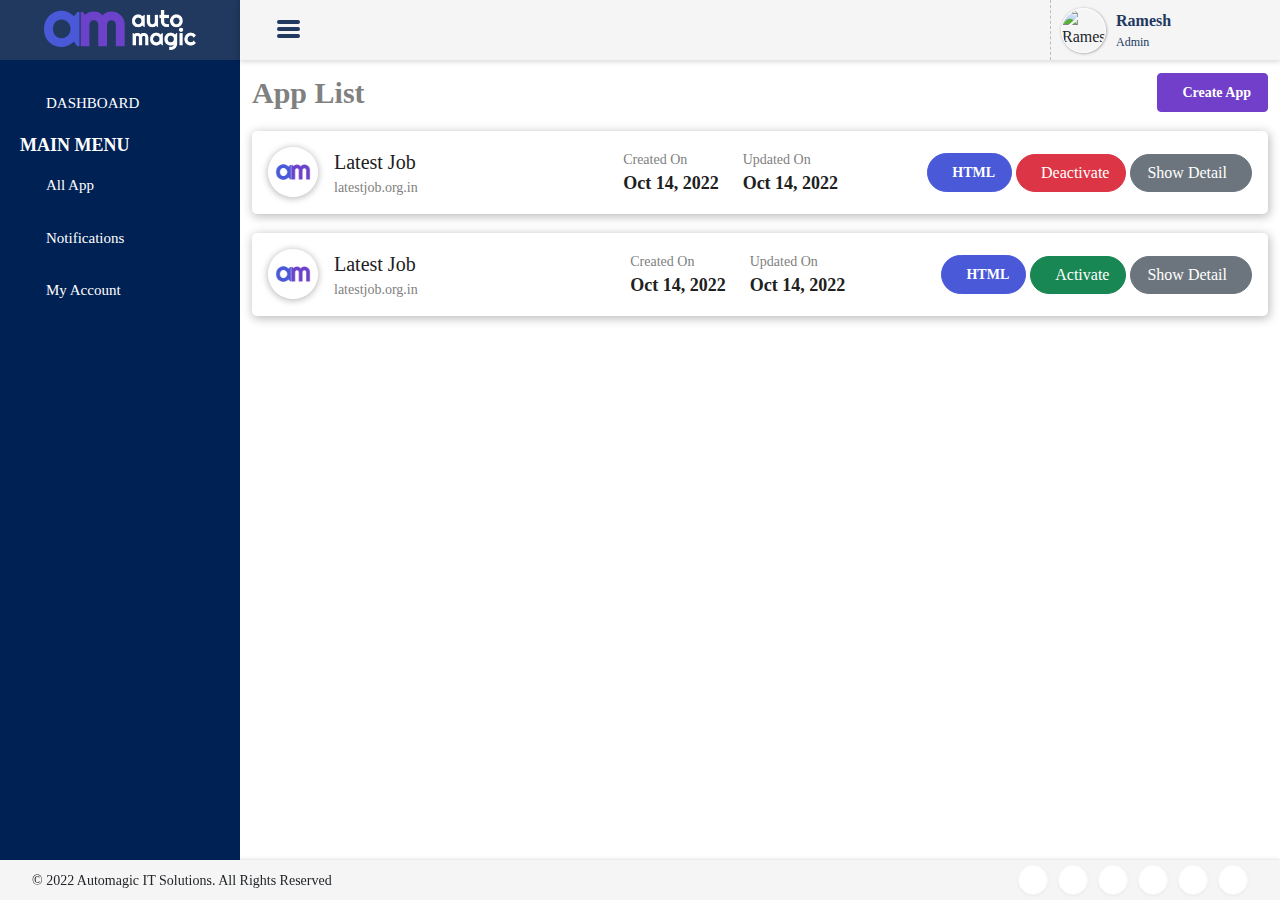
==== app_listing.html @ d45bd65a "App and Notification listing page add" ====
<!DOCTYPE html>
<html lang="en">
    <head>
        <meta name="viewport" content="width=device-width, initial-scale=1.0">
        <meta name="theme-color" content="#21395f">
        <meta http-equiv="X-UA-Compatible" content="ie=edge">
        <link href="https://fonts.googleapis.com/css?family=PT Sans" rel="stylesheet">
        <link href="https://fonts.googleapis.com/icon?family=Material+Icons" rel="stylesheet">
        <link rel="stylesheet" href="node_modules/bootstrap/dist/css/bootstrap.min.css">
        <link rel="stylesheet" href="assets/css/main.css">
        <link rel="stylesheet" href="assets/css/am.css">
        <script src="https://kit.fontawesome.com/4e1eba2436.js" crossorigin="anonymous"></script>
        <script type="text/javascript" src="node_modules/jquery/dist/jquery.min.js"></script>
        <script src="https://cdn.ckeditor.com/ckeditor5/29.2.0/classic/ckeditor.js"></script>
        <link rel="icon" href="assets/images/icon.png" type="image">
        <title>User Add New Project | Automagic IT Solutions Pvt Ltd</title>
    </head>
    <body style="font-family:verdana!important;">
        <section class="sidebar" id="sidebar">
        	<div class="head">
                <div class="logo">
                	<a href="/home">
                    	<img src="/assets/images/Logo-semilight.png" alt="Automagic IT Solutions">
                    </a>
                </div>
            </div>
            <div class="body">
                <a href="/user" >
                    <span class="icon"><i class="fas fa-tachometer-alt"></i></span>
                    <span class="name">DASHBOARD</span>
                </a>
                <h6>MAIN MENU</h6>
                <div class="drop mt-2">
        	        <a href="/user/project" >
        	            <span class="icon"><i class="fas fa-mail-bulk"></i></span>
        	            <span class="name">All App</span>
        	        </a>
        	        <span class="add-cat" id="campaign-nav"><i class="fas fa-chevron-circle-down"></i></span>
        	        <div class="dropdown campaign-nav" style="display: none;">
        				<a href="/user/project/add" class='active'>
        					<span class="icon"><i class="fas fa-paper-plane"></i></span>
        					<span class="name">Create App</span>
        				</a>
        	         </div>
        	    </div>
                <div class="drop">
        	        <a href="/user/notification" >
        	            <span class="icon"><i class="fas fa-address-book"></i></span>
        	            <span class="name">Notifications</span>
        	        </a>
        	        <span class="add-cat" id="category"><i class="fas fa-chevron-circle-down"></i></span>
                    <div class="dropdown category" style="display: none;">
                        <a href="/user/notification/configure" >
                            <span class="icon"><i class="fas fa-layer-group"></i></span>
                            <span class="name">Configure New</span>
                        </a>
                    </div>
                </div>
                <div class="drop">
        			<a href="/user/settings" >
                        <span class="icon"><i class="fas fa-user"></i></span>
                        <span class="name">My Account</span>
                    </a>
                    <span class="add-cat" id="account"><i class="fas fa-chevron-circle-down"></i></span>
                    <div class="dropdown account" style="display: none;">
                        <a href="/user/subscription-plan" >
                            <span class="icon"><i class="fas fa-credit-card"></i></span>
                            <span class="name">Current Plan</span>
                        </a>
                        <a href="/user/purchase-history" >
                            <span class="icon"><i class="fas fa-history"></i></span>
                            <span class="name">Purchase History</span>
                        </a>
                    </div>
                </div>
            </div>
            <script type="text/javascript">
            $(document).ready(function(){ 
            
            	$('#campaign-nav').trigger('click');
            
            });
            </script>
        </section>
    
    
    
        <header>
        	<div class="head">
        		<div class="btnmenu">
        			<div class="bars top"></div>
        			<div class="bars center"></div>
        			<div class="bars bottom"></div>
        		</div>
                <div class="notify">
                    <span class="icon" id="bell">
                        <i class="fas fa-bell"></i>
                        <!-- span class="count">45</span -->
                    </span>
                </div>
                <div class="sub-admin">
                    <div class="pic">
                        <img src="https://files.automagicitsolutions.com/profile/3a6ff581-65a4-441d-a8ac-05def68f908b.png" alt="Ramesh Jangra">
                    </div>
                    <div class="title">
                        <strong>Ramesh</strong>
                        <small>Admin</small>
                    </div>
                    <i class="fas fa-caret-down"></i>
                    <div class="dropdown">
                        <a href="/user/settings" class="item">Profile</a>
                        <a href="/logout" class="item">Logout</a>
                    
                        <a href="/cms" class="item">CMS</a>
                    
                    </div>
                </div>
        	</div>
        </header>
        <div class="notification-box" id="box">
            <div class="head">
                <div class="row justify-content-between">
                    <div class="col-auto">
                        <div class="title">Latest</div>
                    </div>
                    <div class="col-auto">
                        <span class="action" id="close">
                            <i class="fas fa-times"></i>
                        </span>
                    </div>
                </div>
            </div>
        
        </div>
    
        <div class="model notification-popup">
            <div class="new text-center">
                <div class="row">
                    <div class="col mb-2">
                        <h4 id="notification-title">Title</h4>
                    </div>
                </div>
                <form action="javascript:void(0)">
                    <div class="row">
                        <div class="col-12" id="notification-message">
                            Message
                        </div>
                    </div>
                </form>
                <div class="close">
                    <img src="/resources/assets/images/close.svg">
                </div>
            </div>
        </div>
    
        <section class="content" id="content">
        	<div class="campaign">
        		<div class="container">
        			<div class="row g-0">
        				<div class="col-6">
        					<div class="heading">App List</div>
        				</div>
        				<div class="col-6 text-end align-self-center">
        					<button class="btn btn-apply"><i class="fas fa-plus me-2"></i>Create App</button>
        				</div>
        			</div>
        			<div class="listing">
                        <div class="card">
                            <div class="main-section">
                                <div class="app-info">
                                    <img src="assets/images/generic.png" alt="">
                                    <div class="info">
                                        <div class="name">Latest Job</div>
                                        <div class="url">latestjob.org.in</div>
                                    </div>
                                </div>
                                <div class="timestamp">
                                    <div class="detail me-4">
                                        <div class="head">Created On</div>
                                        <div class="val">Oct 14, 2022</div>
                                    </div>
                                    <div class="detail">
                                        <div class="head">Updated On</div>
                                        <div class="val">Oct 14, 2022</div>
                                    </div>
                                </div>
                                <div class="button-box">
                                    <butoon class="btn btn-apply-primary rounded-pill px-3 html_code"><i class="fas fa-code me-2"></i>HTML</butoon>
                                    <butoon class="btn btn-danger rounded-pill px-3"><i class="fas fa-lock me-2"></i>Deactivate</butoon>
                                    <butoon class="btn btn-secondary rounded-pill px-3 show_detail" id="app_1">Show Detail<i class="fas fa-chevron-down ms-2"></i></butoon>
                                </div>
                            </div>
                            <div class="hidden-section app_1">
                                <div class="app-details">
                                    <div class="detail me-3">
                                        <div class="head">FCM Public Key</div>
                                        <div class="passcode">
                                            <input type="password" class="passcode-input" name="" id="" value="asfjvasnfiqer245fvzfbzdf" disabled>
                                            <i class="fas fa-eye show"></i>
                                        </div>
                                    </div>
                                    <div class="detail me-3">
                                        <div class="head">FCM Public Key</div>
                                        <div class="passcode">
                                            <input type="password" class="passcode-input" name="" id="" value="asfjvasnfiqer245fvzfbzdf" disabled>
                                            <i class="fas fa-eye show"></i>
                                        </div>
                                    </div>
                                    <div class="detail me-3">
                                        <div class="head">Placement</div>
                                        <div class="val">Top Center</div>
                                    </div>
                                    <div class="detail me-3">
                                        <div class="head">Refresh Frequency</div>
                                        <div class="val">05</div>
                                    </div>
                                    <div class="detail me-3">
                                        <div class="head">Lunch Time Interval</div>
                                        <div class="val">10 Sec</div>
                                    </div>
                                </div>
                                <div class="button-box align-self-center">
                                    <button class="btn btn-outline-secondary rounded-pill px-3"><i class="fas fa-pen me-1"></i> Edit</button>
                                    <button class="btn btn-apply-outline rounded-pill px-3 preview"><i class="fas fa-binoculars me-1"></i> Preview</button>
                                </div>
                            </div>
                        </div>
                        <div class="card">
                            <div class="main-section">
                                <div class="app-info">
                                    <img src="assets/images/generic.png" alt="">
                                    <div class="info">
                                        <div class="name">Latest Job</div>
                                        <div class="url">latestjob.org.in</div>
                                    </div>
                                </div>
                                <div class="timestamp">
                                    <div class="detail me-4">
                                        <div class="head">Created On</div>
                                        <div class="val">Oct 14, 2022</div>
                                    </div>
                                    <div class="detail">
                                        <div class="head">Updated On</div>
                                        <div class="val">Oct 14, 2022</div>
                                    </div>
                                </div>
                                <div class="button-box">
                                    <butoon class="btn btn-apply-primary rounded-pill px-3 html_code"><i class="fas fa-code me-2"></i>HTML</butoon>
                                    <butoon class="btn btn-success rounded-pill px-3"><i class="fas fa-lock-open me-2"></i>Activate</butoon>
                                    <butoon class="btn btn-secondary rounded-pill px-3 show_detail" id="app_2">Show Detail<i class="fas fa-chevron-down ms-2"></i></butoon>
                                </div>
                            </div>
                            <div class="hidden-section app_2">
                                <div class="app-details">
                                    <div class="detail me-3">
                                        <div class="head">FCM Public Key</div>
                                        <div class="passcode">
                                            <input type="password" class="passcode-input" name="" id="" value="asfjvasnfiqer245fvzfbzdf" disabled>
                                            <i class="fas fa-eye show"></i>
                                        </div>
                                    </div>
                                    <div class="detail me-3">
                                        <div class="head">FCM Public Key</div>
                                        <div class="passcode">
                                            <input type="password" class="passcode-input" name="" id="" value="asfjvasnfiqer245fvzfbzdf" disabled>
                                            <i class="fas fa-eye show"></i>
                                        </div>
                                    </div>
                                    <div class="detail me-3">
                                        <div class="head">Placement</div>
                                        <div class="val">Top Center</div>
                                    </div>
                                    <div class="detail me-3">
                                        <div class="head">Refresh Frequency</div>
                                        <div class="val">05</div>
                                    </div>
                                    <div class="detail me-3">
                                        <div class="head">Lunch Time Interval</div>
                                        <div class="val">10 Sec</div>
                                    </div>
                                </div>
                                <div class="button-box align-self-center">
                                    <button class="btn btn-outline-secondary rounded-pill px-3"><i class="fas fa-pen me-1"></i> Edit</button>
                                    <button class="btn btn-apply-outline rounded-pill px-3 preview"><i class="fas fa-binoculars me-1"></i> Preview</button>
                                </div>
                            </div>
                        </div>
                    </div>
                </div>
            </div>
        </section>
     
        <div class="modal" id="preview-modal">
            <div class="preview-modal top-left">
                <div class="close-preview btn btn-light"><i class="fas fa-times me-2"></i> Close</div>
                <div class="toast-container">
                    <div class="toast-card">
                        <div class="close">x</div>
                        <div class="heading">Notification</div>
                        <div class="detail">
                            <img src="https://www.latestjob.org.in/wp-content/uploads/2022/10/cropped-search-icon-180x180.png" alt="">
                            <p>Lorem, ipsum dolor sit amet consectetur adipisicing elit. Aliquam accusantium illo illum corrupti quis officiis nobis quidem perferendis quaerat perspiciatis fuga excepturi mollitia autem</p>
                        </div>
                        <div class="d-flex justify-content-between">
                            <div></div>
                            <!-- <div>Powered by <a href="https://automagicitsolutions.com/" target="_blank" rel="noopener noreferrer">Automagic IT solutions.</a></div> -->
                            <div class="buttons">
                                <button class="btn btn-secondary">No thanks</button>
                                <button class="btn btn-am-primary">Allow</button>
                            </div>
                        </div>
                    </div>
                </div>
            </div>
        </div>

        <div class="modal" id="html_model">
            <div class="html_code_modal">
                <div class="card">
                    <div class="close close_html_code_modal">
                        <i class="fas fa-times"></i> 
                    </div>
                    <div class="body">
                        <div class="mb-3">
                            <label for="exampleFormControlInput1" class="form-label">Step 1: Add am-sw.js in your website root location, so that it could be accessible with below url. <br>(No need to add this url anywhere!)</label>
                            <input type="email" class="form-control" id="exampleFormControlInput1" value="www.latestjob.org.in/am-sw.js" disabled>
                        </div>
                        <div class="mb-3">
                            <label for="exampleFormControlTextarea1" class="form-label">Step 2: Add below script just before </html> tag</label>
                            <div class="input-group">
                                <textarea class="form-control" id="exampleFormControlTextarea1" rows="6" disabled><script src="https://push.automagicitsolutions.com/resources/am.js?amid=3a6ff581-65a4-441d-a8ac-05def68f908b&pid=BKhKj6g6uyc5A-HK1-LC51PNZ6Xz2b8nB5_c7YEF3R4fvxf3C5NRnL92px4QfrGJBjR0YUQ7qqc1bjeyPda1Z9c" defer></script></textarea>
                                <span class="input-group-text d-flex align-items-start">
                                    <button type="button" class="btn btn-sm btn-outline-primary">Copy</button>
                                </span>
                            </div>
                        </div>
                    </div>
                </div>
            </div>
        </div>

     
        <footer>
            <div class="container-fluid h-100">
                <div class="row h-100">
                    <div class="col-md-7 text-center text-md-start align-self-center">
                        <span class="copyright">&#169; 2022 Automagic IT Solutions. All Rights Reserved</span>
                    </div>
                    <div class="col-md-5 d-grid d-md-block align-self-center">
                        <div class="footer-social-list">
                            <ul class="list-inline top-margin-20">
                                <li>
                                    <a href="https://www.facebook.com/automaticitsolutions" target="_blank">
                                        <i class="fab fa-facebook-f"></i>
                                    </a>
                                </li>
                                <li>
                                    <a href="https://www.instagram.com/automagicitsolutions/" target="_blank">
                                        <i class="fab fa-instagram"></i>
                                    </a>
                                </li>
                                <li>
                                    <a href="https://twitter.com/it_automagic" target="_blank">
                                        <i class="fab fa-twitter"></i>
                                    </a>
                                </li>
                                <li>
                                    <a href="https://www.linkedin.com/company/automagic-it-solutions/" target="_blank">
                                        <i class="fab fa-linkedin-in"></i>
                                    </a>
                                </li>
                                <li>
                                    <a href="https://www.youtube.com/channel/UC_jMsSHTrFCPMGfD-NpcroA" target="_blank">
                                        <i class="fab fa-youtube"></i>
                                    </a>
                                </li>
                                <li>
                                    <a href="https://in.pinterest.com/automagicitsolutions/" target="_blank">
                                        <i class="fab fa-pinterest-p"></i>
                                    </a>
                                </li>
                            </ul>
                        </div>
                    </div>
                </div>
            </div>
        </footer>

        <script>
            $(document).ready(function(){
                $(".show_detail").click(function(){
                    id = $(this).attr("id");
                    $("."+id).css("display","flex");
                    $("#"+id).removeClass("show_detail");
                    $("#"+id).addClass("hide_detail");
                    $("#"+id).html("Hide Detail <i class='fas fa-chevron-up ms-2'></i>");
                });
                $(".hide_detail").click(function(){
                    id = $(this).attr("id");
                    $("."+id).css("display","none");
                    $("#"+id).removeClass("hide_detail");
                    $("#"+id).addClass("show_detail");
                    $("#"+id).html("Show Detail <i class='fas fa-chevron-down ms-2'></i>");
                });
                $(".preview").click(function(){
                    $("#preview-modal").show();
                });
                $(".close-preview").click(function(){
                    $("#preview-modal").hide();
                });
                $(".html_code").click(function(){
                    $("#html_model").show();
                });
                $(".close_html_code_modal").click(function(){
                    $("#html_model").hide();
                });
            });
        </script>
        <script src="assets/js/main.js"></script>
        <script type="text/javascript" src="node_modules/bootstrap/dist/js/bootstrap.min.js"></script>
        <script>
            $( function() {
            	$("#datepicker").datepicker({
            		dateFormat: "dd/mm/yy",
            		duration: "fast"
            	});
            });
        </script>
    </body>
</html>
---- assets/css/main.css ----
html, body {
  margin: 0;
  padding: 0;
  height: 100%;
  font-family: 'Segoe UI', sans-serif;
  scroll-behavior: smooth !important;
}

a {
  text-decoration: none !important;
  color: #333;
  outline: none !important;
}

* {
  -webkit-transition: 0.7s;
  transition: 0.7s;
}

.top-margin-16 {
  margin-top: 16px !important;
}

h1 {
  color: #fff !important;
  font-weight: bold !important;
  font-size: 45px !important;
}

h2 {
  font-size: 40px !important;
  font-weight: bold !important;
  color: #2c3e50 !important;
}

h3 {
  color: #713fc9 !important;
  font-weight: bold !important;
  font-size: 25px !important;
}

h4 {
  font-size: 28px !important;
  font-weight: bold !important;
  color: #2c3e50 !important;
}

h5 {
  margin-top: 0 !important;
  font-size: 20px !important;
  font-weight: bold !important;
  color: #fff !important;
}

h6 {
  font-size: 18px !important;
  font-weight: bold !important;
  color: #fff !important;
  margin: 0 !important;
}

.secondary-color {
  color: #713fc9;
}

.btn-apply {
  color: #fff !important;
  padding: 8px 16px !important;
  font-size: 14px !important;
  font-weight: 600 !important;
  border: 1px solid #713fc9 !important;
  background-color: #713fc9 !important;
}

.btn-apply:hover {
  background-color: #5e37a1 !important;
  color: #fff !important;
}

@media (max-width: 576px) {
  .btn-apply {
    padding: 8px 12px !important;
    font-size: 12px !important;
  }
}

.btn-apply-primary {
  color: #fff !important;
  padding: 8px 16px !important;
  font-size: 14px !important;
  font-weight: 600 !important;
  border: 1px solid #4959D8 !important;
  background-color: #4959D8 !important;
}

.btn-apply-primary:hover {
  background-color: #3241ae !important;
  color: #fff !important;
}

@media (max-width: 576px) {
  .btn-apply-primary {
    padding: 8px 12px !important;
    font-size: 12px !important;
  }
}

.btn-apply-outline {
  color: #713fc9;
  padding: 8px 16px;
  font-size: 14px;
  font-weight: 600;
  border: 1px solid #713fc9;
  background-color: transparent;
}

.btn-apply-outline:hover {
  background-color: #e5d5ff;
  color: #713fc9;
}

.solid-action-btn {
  color: #fff;
  padding: 8px 24px;
  font-size: 14px;
  font-weight: 600;
  border-radius: 40px;
  border: none;
  background-color: #713fc9;
}

.solid-action-btn:hover {
  background-color: #5e37a1;
  color: #fff;
}

.btn-outline-light {
  border-radius: 30px;
  background-color: transparent;
  border: 1px solid #713fc9;
  color: #713fc9;
}

.btn-outline-light:hover {
  background-color: #713fc9;
  border: 1px solid #713fc9;
  color: #fff;
}

.login {
  position: relative;
  width: 100%;
  min-height: 100%;
  display: -ms-grid;
  display: grid;
  background-position: center;
  background-size: cover;
  background-image: url(../images/background-image.svg);
}

.login .login-card {
  position: relative;
  margin: auto;
  display: -webkit-box;
  display: -ms-flexbox;
  display: flex;
  background-color: #fff;
  border-radius: 5px;
  overflow: hidden;
}

.login .login-card .logo {
  position: absolute;
  top: 16px;
  left: 16px;
  width: 100px;
}

.login .login-card .image-section img {
  width: 390px;
}

.login .login-card .form-section {
  padding: 20px 30px;
  width: 400px;
}

.login .login-card .form-section .top {
  margin-bottom: 1rem;
}

.login .login-card .form-section .top span {
  font-size: 10px;
}

.login .login-card .form-section .top .btn {
  font-size: 10px;
  padding: 3px 15px;
  font-weight: 600;
}

.login .login-card .form-section .form-content {
  line-height: 25px;
  margin-bottom: 0.5rem;
}

.login .login-card .form-section .form-content .heading {
  font-size: 19px;
  font-weight: bold;
}

.login .login-card .form-section .form-content form .tagline, .login .login-card .form-section .form-content form.register-form .tagline, .login .login-card .form-section .form-content form.otp-form .tagline {
  font-size: 14px;
  color: #707070;
  display: block;
  line-height: 18px;
  margin-bottom: 0.5rem;
}

.login .login-card .form-section .form-content form .form-label, .login .login-card .form-section .form-content form.register-form .form-label, .login .login-card .form-section .form-content form.otp-form .form-label {
  font-size: 15px;
  font-weight: 500;
  margin-bottom: 0.2rem;
}

.login .login-card .form-section .form-content form .form-control, .login .login-card .form-section .form-content form.register-form .form-control, .login .login-card .form-section .form-content form.otp-form .form-control {
  border-width: 2px;
  color: #713fc9;
  font-weight: 500;
}

.login .login-card .form-section .form-content form .form-control::-webkit-input-placeholder, .login .login-card .form-section .form-content form.register-form .form-control::-webkit-input-placeholder, .login .login-card .form-section .form-content form.otp-form .form-control::-webkit-input-placeholder {
  font-size: 14px;
  font-weight: 400;
}

.login .login-card .form-section .form-content form .form-control:focus, .login .login-card .form-section .form-content form.register-form .form-control:focus, .login .login-card .form-section .form-content form.otp-form .form-control:focus {
  outline: none;
  -webkit-box-shadow: none;
          box-shadow: none;
  border: 2px solid #713fc9;
}

.login .login-card .form-section .form-content form .form-text, .login .login-card .form-section .form-content form.register-form .form-text, .login .login-card .form-section .form-content form.otp-form .form-text {
  font-size: 10px;
  margin-top: 0;
  line-height: 16px;
}

.login .login-card .form-section .form-content form .forgot-link, .login .login-card .form-section .form-content form.register-form .forgot-link, .login .login-card .form-section .form-content form.otp-form .forgot-link {
  font-size: 14px;
  color: #713fc9;
}

.login .login-card .form-section .form-content form .password, .login .login-card .form-section .form-content form.register-form .password, .login .login-card .form-section .form-content form.otp-form .password {
  position: relative;
}

.login .login-card .form-section .form-content form .password #togglePassword, .login .login-card .form-section .form-content form.register-form .password #togglePassword, .login .login-card .form-section .form-content form.otp-form .password #togglePassword {
  position: absolute;
  right: 15px;
  bottom: 12px;
  cursor: pointer;
}

.login .login-card .form-section .form-content form .phone-number, .login .login-card .form-section .form-content form.register-form .phone-number, .login .login-card .form-section .form-content form.otp-form .phone-number {
  position: relative;
}

.login .login-card .form-section .form-content form .phone-number #number, .login .login-card .form-section .form-content form.register-form .phone-number #number, .login .login-card .form-section .form-content form.otp-form .phone-number #number {
  padding: 0.375rem 0.75rem 0.375rem 4.2rem;
}

.login .login-card .form-section .form-content form .phone-number .country-code-input, .login .login-card .form-section .form-content form.register-form .phone-number .country-code-input, .login .login-card .form-section .form-content form.otp-form .phone-number .country-code-input {
  position: absolute;
  left: 1px;
  top: 1px;
  padding: 0.375rem 0 0.375rem 0.5rem;
  font-weight: 500;
  color: #808080;
  font-size: 15px;
  cursor: pointer;
}

.login .login-card .form-section .form-content form .phone-number .country-code-box, .login .login-card .form-section .form-content form.register-form .phone-number .country-code-box, .login .login-card .form-section .form-content form.otp-form .phone-number .country-code-box {
  position: absolute;
  display: none;
  width: 290px;
  max-height: 240px;
  height: auto;
  background-color: #EFEFEF;
  left: 0;
  top: 42px;
  border-radius: 5px;
  -webkit-box-shadow: 0px 0px 4px #00000030;
          box-shadow: 0px 0px 4px #00000030;
  overflow-y: scroll;
  z-index: 10;
}

.login .login-card .form-section .form-content form .phone-number .country-code-box .search-country, .login .login-card .form-section .form-content form.register-form .phone-number .country-code-box .search-country, .login .login-card .form-section .form-content form.otp-form .phone-number .country-code-box .search-country {
  border-bottom: thin solid #ddd;
  position: -webkit-sticky;
  position: sticky;
  padding: 5px 0;
  top: 0;
  background-color: #efefef;
  z-index: 10;
}

.login .login-card .form-section .form-content form .phone-number .country-code-box .search-country input, .login .login-card .form-section .form-content form.register-form .phone-number .country-code-box .search-country input, .login .login-card .form-section .form-content form.otp-form .phone-number .country-code-box .search-country input {
  font-size: 12px;
  background: #f9f9f9;
  padding: 5px;
  display: block;
  width: calc(100% - 32px);
  margin: auto;
  border: thin solid #ddd;
  border-radius: 100px;
  outline: none;
  text-align: center;
}

.login .login-card .form-section .form-content form .phone-number .country-code-box .country-code-data, .login .login-card .form-section .form-content form.register-form .phone-number .country-code-box .country-code-data, .login .login-card .form-section .form-content form.otp-form .phone-number .country-code-box .country-code-data {
  padding: 10px 16px;
  display: -ms-grid;
  display: grid;
  -ms-grid-columns: 40px auto 40px;
  grid-template-columns: 40px auto 40px;
  text-align: center;
  border-bottom: thin solid #ddd;
  cursor: pointer;
}

.login .login-card .form-section .form-content form .phone-number .country-code-box .country-code-data:hover, .login .login-card .form-section .form-content form.register-form .phone-number .country-code-box .country-code-data:hover, .login .login-card .form-section .form-content form.otp-form .phone-number .country-code-box .country-code-data:hover {
  background-color: rgba(113, 63, 201, 0.2);
}

.login .login-card .form-section .form-content form.otp-form, .login .login-card .form-section .form-content form.password-form {
  display: none;
}

.login .login-card .form-section .form-content form.otp-form .resend, .login .login-card .form-section .form-content form.password-form .resend {
  font-size: 12px;
}

.login .login-card .form-section .form-content .reset-done {
  position: relative;
  text-align: center;
  margin-top: 2rem;
  display: none;
}

.login .login-card .form-section .form-content .reset-done img {
  width: 150px;
}

.login .login-card .form-section .form-content .reset-done p {
  font-size: 14px;
  color: #707070;
  display: block;
  line-height: 18px;
  margin-bottom: 0.5rem;
  margin-top: 1rem;
}

.login .login-card .form-section .bottom {
  text-align: center;
}

.login .login-card .form-section .bottom .sep-line {
  display: block;
  position: relative;
  margin: 0.5rem 0;
  text-align: center;
}

.login .login-card .form-section .bottom .sep-line:before {
  content: '';
  display: block;
  position: absolute;
  top: 0;
  bottom: 0;
  left: 0;
  margin: auto;
  height: 2px;
  width: 100%;
  background-color: #eee;
  z-index: 0;
}

.login .login-card .form-section .bottom .sep-line b {
  margin: auto;
  font-weight: 500;
  font-size: 12px;
  display: inline-block;
  background-color: #ffffff;
  padding: 5px 16px;
  z-index: 1;
  position: relative;
}

.login .login-card .form-section .bottom .social-btn {
  padding: 4px;
  display: inline-block;
  width: 30px;
  height: 30px;
  border: 1px solid #ddd;
  border-radius: 50px;
  line-height: 10px;
  margin-right: 5px;
}

.login .login-card .form-section .bottom .social-btn img {
  width: 100%;
}

.login .login-card .form-section .bottom .concent-line {
  font-size: 10px;
}

@media (max-width: 768px) {
  .login .login-card .logo {
    top: 20px;
    left: 30px;
  }
  .login .login-card .image-section {
    display: none;
  }
}

@media (max-width: 576px) {
  .login .login-card .form-section {
    width: 100%;
  }
}

@media (max-width: 420px) {
  .login .login-card .logo {
    top: 25px;
    left: 18px;
    width: 90px;
  }
  .login .login-card .form-section {
    padding: 25px 18px;
  }
}

.error-box, .success-box {
  background-color: #ffdddd;
  border: 1px solid red;
  color: red;
  display: block;
  padding: 8px 10px;
  border-radius: 3px;
  margin-bottom: 1rem;
}

.error-box span, .success-box span {
  margin-bottom: 0;
  font-size: 12px;
  font-weight: 700;
}

.success-box {
  background-color: #c4ffdd;
  border: 1px solid #0ba14a;
  color: #0ba14a;
}

.sidebar {
  position: fixed;
  top: 0;
  left: 0;
  bottom: 40px;
  width: 240px;
  background-color: #002154;
  -webkit-transition: .5s;
  transition: .5s;
  z-index: 1;
}

.sidebar .head {
  position: relative;
  width: 100%;
  height: initial;
  display: -ms-grid;
  display: grid;
  padding: 10px 15px;
  background-color: #21395f;
}

.sidebar .head .logo {
  margin: auto;
  text-align: center;
}

.sidebar .head .logo img {
  width: 72%;
}

.sidebar .body {
  position: relative;
  position: relative;
  width: 100%;
  height: initial;
  display: -ms-grid;
  display: grid;
  padding: 22px 20px;
}

.sidebar .body a, .sidebar .body .drop {
  position: relative;
  color: #fff;
  text-decoration: none;
  font-size: 15px;
  padding: 10px 16px;
  margin-bottom: 10px;
  border-radius: 20px;
  -webkit-transition: .5s;
  transition: .5s;
}

.sidebar .body a:hover, .sidebar .body .drop:hover {
  background-color: #21395f;
}

.sidebar .body a .icon, .sidebar .body .drop .icon {
  margin-right: 10px;
}

.sidebar .body a .add-cat, .sidebar .body .drop .add-cat {
  position: absolute;
  right: 0;
  top: 0;
  padding: 10.5px 12px;
  cursor: pointer;
}

.sidebar .body .drop {
  padding: 0;
}

.sidebar .body .drop a {
  padding: 10px 50px 10px 16px;
  margin-bottom: 0;
  display: block;
}

.sidebar .body .drop .dropdown a {
  padding: 10px 16px;
}

.sidebar .body .active {
  background-color: #21395f;
}

@media (max-width: 1080px) {
  .sidebar {
    left: -240px;
  }
}

.closeside {
  left: -240px;
  -webkit-transition: .5s;
  transition: .5s;
}

@media (max-width: 1080px) {
  .closeside {
    left: 0px;
  }
}

@media (max-width: 992px) {
  .closeside {
    left: 0px;
    z-index: 1;
  }
}

header {
  position: fixed;
  left: 240px;
  height: 60px;
  right: 0;
  top: 0;
  background-color: #ffffff;
  -webkit-box-shadow: 0 0 6px 1px #00000030;
          box-shadow: 0 0 6px 1px #00000030;
  -webkit-transition: .5s;
  transition: .5s;
  z-index: 10;
}

header .head {
  position: relative;
  padding: 0 30px;
  background-color: #f5f5f5;
  height: inherit;
  display: -ms-grid;
  display: grid;
  -ms-grid-columns: 36px auto 200px;
      grid-template-columns: 36px auto 200px;
}

header .head .btnmenu {
  width: 35px;
  padding: 6px;
  margin: auto;
  -webkit-user-select: none !important;
     -moz-user-select: none !important;
      -ms-user-select: none !important;
          user-select: none !important;
  cursor: pointer;
}

header .head .btnmenu .bars {
  position: relative;
  display: block;
  height: 4px;
  border-radius: 100px;
  margin-bottom: 3px;
  background-color: #21395f;
}

header .head .notify {
  text-align: right;
  margin: auto 25px;
  font-size: 22px;
  color: #21395f;
}

header .head .notify .icon {
  position: relative;
  padding: 6px;
  margin-left: 10px;
  cursor: pointer;
}

header .head .notify .icon .count {
  position: absolute;
  top: -2px;
  right: 0;
  width: 22px;
  height: 22px;
  border-radius: 50%;
  text-align: center;
  font-size: 10px;
  color: #f5f5f5;
  line-height: 1.8;
  border: 2px solid #f5f5f5;
  background-color: orangered;
}

header .head .sub-admin {
  position: relative;
  display: -webkit-box;
  display: -ms-flexbox;
  display: flex;
  border-left: 0.5px dashed #bbbbbb;
  padding: 5px 0;
  cursor: pointer;
}

header .head .sub-admin .pic {
  position: relative;
  width: 45px;
  height: 45px;
  border-radius: 50%;
  border: 1px solid #fff;
  margin: auto 10px;
  overflow: hidden;
  -webkit-box-shadow: 0.5px 0.5px 3px 0 #00000060;
          box-shadow: 0.5px 0.5px 3px 0 #00000060;
}

header .head .sub-admin .pic img {
  width: 100%;
  height: 45px;
  -o-object-fit: cover;
     object-fit: cover;
  -o-object-position: center top;
     object-position: center top;
}

header .head .sub-admin .title {
  display: -ms-grid;
  display: grid;
  margin: auto 12px auto 0;
}

header .head .sub-admin .title strong {
  font-size: 16px;
  color: #21395f;
  text-overflow: ellipsis;
  overflow: hidden;
  white-space: nowrap;
}

header .head .sub-admin .title small {
  font-size: 12px;
  color: #21395f;
}

header .head .sub-admin .fa-caret-down {
  position: absolute;
  right: 0;
  top: 25px;
  font-size: 18px;
  color: #21395f;
}

header .head .sub-admin .dropdown {
  position: absolute;
  display: none;
  right: 0;
  top: 60px;
  z-index: -1;
  background-color: #fff;
  -webkit-box-shadow: 0 1px 15px 1px #00000040;
          box-shadow: 0 1px 15px 1px #00000040;
}

header .head .sub-admin .dropdown .item {
  display: block;
  padding: 10px 75px;
  border-bottom: 3px solid #fff;
  text-decoration: none;
  color: #707070;
}

header .head .sub-admin .dropdown .item:hover {
  -webkit-transition: 0.9s;
  transition: 0.9s;
  background-color: #33333330;
  border-bottom: 3px solid #21395f;
}

header .head .sub-admin:hover .dropdown {
  display: block;
}

header .body {
  position: relative;
  padding: 20px;
}

header .body .card {
  position: relative;
  border: none;
  border-radius: 5px;
  -webkit-box-shadow: 0 2px 10px #00000020;
          box-shadow: 0 2px 10px #00000020;
}

header .body .card .heading {
  width: 100%;
  background-color: #21395f;
}

header .body .card .content {
  display: -ms-grid;
  display: grid;
  -ms-grid-columns: auto auto;
      grid-template-columns: auto auto;
  padding: 30px 20px;
  margin-bottom: 30px;
}

header .body .card .content .title {
  display: -ms-grid;
  display: grid;
  color: #6C6C6C;
}

header .body .card .content .title small {
  font-size: 14px;
}

header .body .card .content .title strong {
  font-size: 20px;
}

header .body .card .content .variable {
  font-size: 28px;
  color: #737373;
  font-weight: bold;
  text-align: right;
  margin: auto 0;
}

header .body .card .view {
  position: absolute;
  width: 100%;
  bottom: 0;
  text-align: center;
  padding: 8px;
  color: #737373;
  font-size: 13px;
  background-color: #F5F5F5;
}

header .body .card-dark {
  border-radius: 2px;
  -webkit-box-shadow: none;
          box-shadow: none;
  background-color: #21395f;
  color: #fff;
  font-size: 12px;
}

header .body .card-dark .content {
  display: block;
  padding: 14px;
}

header .body .card-dark .view {
  background-color: transparent;
  color: #fff;
}

header .body .box {
  position: relative;
  width: 100%;
  height: 280px;
  border-radius: 5px;
  -webkit-box-shadow: 0 1px 4px #00000020;
          box-shadow: 0 1px 4px #00000020;
  -webkit-transition: .5s;
  transition: .5s;
}

header .body .box .refund, header .body .box .cancel {
  padding: 5px;
  cursor: pointer;
  color: #008A90;
}

header .body .box .border {
  border: none !important;
  border-bottom: 2px solid #008A90 !important;
}

header .body .box .refund-box {
  display: block;
}

header .body .box .cancel-box {
  display: none;
}

header .body .table-primary, header .body .table-primary > th, header .body .table-primary > td {
  background-color: #008A90;
  color: #ffffff;
}

header .body .table th, header .body .table td {
  padding: 5px;
  border: none;
}

header .body .card1 {
  position: relative;
  border: none;
  border-radius: 5px;
  display: -ms-grid;
  display: grid;
  padding: 10px 30px;
  border: 2px solid #DBDBDB;
  cursor: pointer;
}

header .body .card1:hover {
  background-color: #008A90;
  border: 2px solid #008A90;
}

header .body .card1:hover .title {
  color: #ffffff;
}

header .body .card1 .title {
  display: -ms-grid;
  display: grid;
  color: #707070;
  margin: auto;
}

header .body .card1 .title small {
  font-size: 14px;
  margin: auto;
}

header .body .card1 .title strong {
  font-size: 20px;
  margin: auto;
}

header .body .search-box {
  position: relative;
  color: #dbdbdb;
}

header .body .search-box .search {
  border-radius: 200px;
  border: 2px solid #dbdbdb;
  padding: 5px 15px;
  color: #000;
  outline: none;
  width: 280px;
}

header .body .search-box i {
  position: absolute;
  top: 10px;
  right: 10px;
}

@media (max-width: 1080px) {
  header {
    left: 0;
  }
  header .head {
    padding: 0 65px;
  }
}

@media (max-width: 556px) {
  header .body {
    padding: 0px;
  }
  header .head {
    padding: 0 10px;
    -ms-grid-columns: 36px auto 50px;
        grid-template-columns: 36px auto 50px;
  }
  header .head .notify {
    margin: auto 16px;
  }
  header .head .sub-admin {
    border-left: none;
    display: block;
  }
  header .head .sub-admin .pic {
    margin: auto;
  }
  header .head .sub-admin .title, header .head .sub-admin .fa-caret-down {
    display: none;
  }
}

.notification-box {
  display: none;
  position: fixed;
  width: 500px;
  height: 500px;
  overflow-y: scroll;
  top: 60px;
  right: 300px;
  background-color: #f5f5f5;
  -webkit-box-shadow: 2px 2px 10px 1px #00000047;
          box-shadow: 2px 2px 10px 1px #00000047;
  border-radius: 5px;
  z-index: 10;
}

.notification-box::-webkit-scrollbar {
  width: 3.5px;
}

.notification-box::-webkit-scrollbar-thumb {
  background: #a09e9e;
  border-radius: 5px;
}

.notification-box .head {
  padding: 16px;
}

.notification-box .head .title {
  font-size: 18px;
  font-weight: bold;
}

.notification-box .head .action {
  padding: 8px 12px;
  cursor: pointer;
}

.notification-box .notification-item {
  position: relative;
  display: -ms-grid;
  display: grid;
  padding: 16px;
  -ms-grid-columns: 50px auto 70px;
      grid-template-columns: 50px auto 70px;
  cursor: pointer;
}

.notification-box .notification-item:hover {
  background-color: #fff;
}

.notification-box .notification-item .notifi-img img {
  width: 50px;
  height: 50px;
  border-radius: 50px;
  -o-object-fit: contain;
     object-fit: contain;
  -o-object-position: center;
     object-position: center;
  -webkit-box-shadow: 2px 2px 15px 1px #00000014;
          box-shadow: 2px 2px 15px 1px #00000014;
}

.notification-box .notification-item .notifi-text {
  margin-left: 16px;
}

.notification-box .notification-item .notifi-text h6 {
  color: #000 !important;
  font-size: 16px;
  font-weight: bold;
}

.notification-box .notification-item .notifi-text p {
  font-size: 14px;
  margin-bottom: 0;
  opacity: 0.8;
}

.notification-box .notification-item .notifi-time {
  font-size: 12px;
}

.notification-box .notification-item .notifi-time p {
  text-align: right;
}

.notification-box .notification-item .line {
  position: absolute;
  left: 16px;
  bottom: 0;
  right: 16px;
  height: 1px;
  background-color: #F5F5F5;
}

@media (max-width: 1200px) {
  .notification-box {
    width: 400px;
  }
}

@media (max-width: 756px) {
  .notification-box {
    width: 380px;
    right: 78px;
  }
  .notification-box .notification-item {
    -ms-grid-columns: 45px auto auto;
        grid-template-columns: 45px auto auto;
  }
  .notification-box .notification-item .notifi-text h6 {
    font-size: 12px;
  }
  .notification-box .notification-item .notifi-text p {
    font-size: 10px;
  }
  .notification-box .notification-item .notifi-time p {
    font-size: 9px;
  }
}

@media (max-width: 576px) {
  .notification-box {
    width: 310px;
    right: 16px;
    top: 59px;
  }
}

.expand-main {
  left: 0 !important;
}

.expand-main .head {
  padding: 0 120px;
}

@media (max-width: 1080px) {
  .expand-main {
    left: 240px;
  }
  .expand-main .head {
    padding: 0 30px;
  }
}

@media (max-width: 992px) {
  .expand-main {
    left: 0px;
  }
  .expand-main .head {
    padding: 0 10px;
  }
  .expand-main .head .btnmenu {
    z-index: 10;
  }
  .expand-main .head .btnmenu .top {
    -webkit-transform: rotateY(0deg) rotate(-45deg);
            transform: rotateY(0deg) rotate(-45deg);
  }
  .expand-main .head .btnmenu .center {
    left: 5px;
  }
  .expand-main .head .btnmenu .bottom {
    -webkit-transform: rotateY(0deg) rotate(45deg);
            transform: rotateY(0deg) rotate(45deg);
  }
}

.content {
  position: absolute;
  left: 240px;
  top: 60px;
  right: 0;
  bottom: 40px;
  overflow-y: scroll;
}

.content::-webkit-scrollbar {
  width: 3.5px;
}

.content::-webkit-scrollbar-thumb {
  background: #a09e9e;
  border-radius: 5px;
}

.content .dashboard, .content .contact, .content .campaign {
  margin-top: 10px;
}

.content .dashboard .heading, .content .contact .heading, .content .campaign .heading {
  color: #808080 !important;
  font-size: 30px;
  font-weight: bold;
}

.content .dashboard .reminder, .content .contact .reminder, .content .campaign .reminder {
  padding: 24px;
  background-color: rgba(113, 63, 201, 0.1);
  border: 2px solid #713fc9;
  border-radius: 8px;
  margin: 16px 0;
}

.content .dashboard .reminder p, .content .contact .reminder p, .content .campaign .reminder p {
  margin-bottom: 0;
  color: #713fc9;
}

.content .dashboard .progress-bar, .content .contact .progress-bar, .content .campaign .progress-bar {
  background-color: transparent;
}

.content .dashboard .progress-bar .level, .content .contact .progress-bar .level, .content .campaign .progress-bar .level {
  font-size: 18px;
  color: #22222260;
}

.content .dashboard .progress-bar .level-active, .content .contact .progress-bar .level-active, .content .campaign .progress-bar .level-active {
  font-weight: bold;
  color: #4959D8;
}

.content .dashboard .progress-bar .level-done, .content .contact .progress-bar .level-done, .content .campaign .progress-bar .level-done {
  font-weight: bold;
  color: #713fc9;
}

.content .dashboard .progress-bar .line, .content .contact .progress-bar .line, .content .campaign .progress-bar .line {
  display: inline-block;
  height: 3px;
  width: 80px;
  background-color: #22222260;
  margin: 5px 10px;
}

.content .dashboard .progress-bar .line-done, .content .contact .progress-bar .line-done, .content .campaign .progress-bar .line-done {
  background-color: #713fc9;
}

.content .dashboard .card, .content .contact .card, .content .campaign .card {
  position: relative;
  border: none;
  border-radius: 5px;
  cursor: pointer;
  overflow: hidden;
  -webkit-box-shadow: 1px 2px 10px 1px #00000040;
          box-shadow: 1px 2px 10px 1px #00000040;
}

.content .dashboard .card:hover, .content .contact .card:hover, .content .campaign .card:hover {
  -webkit-box-shadow: 0px 6px 13px 2px #00000050;
          box-shadow: 0px 6px 13px 2px #00000050;
  -webkit-transform: translate(0, -3px);
          transform: translate(0, -3px);
}

.content .dashboard .card:hover .view, .content .contact .card:hover .view, .content .campaign .card:hover .view {
  background-color: #21395f;
  color: #fff;
}

.content .dashboard .card:hover .description .detail, .content .contact .card:hover .description .detail, .content .campaign .card:hover .description .detail {
  -webkit-transform: scale(1);
          transform: scale(1);
}

.content .dashboard .card .heading, .content .contact .card .heading, .content .campaign .card .heading {
  width: 100%;
  color: #fff !important;
  font-size: 18px;
  padding: 8px 10px;
  background-color: #21395f;
}

.content .dashboard .card .card-content, .content .contact .card .card-content, .content .campaign .card .card-content {
  display: -ms-grid;
  display: grid;
  -ms-grid-columns: auto auto;
      grid-template-columns: auto auto;
  padding: 30px 20px;
  margin-bottom: 30px;
}

.content .dashboard .card .card-content .title, .content .contact .card .card-content .title, .content .campaign .card .card-content .title {
  display: -ms-grid;
  display: grid;
  color: #6C6C6C;
}

.content .dashboard .card .card-content .title small, .content .contact .card .card-content .title small, .content .campaign .card .card-content .title small {
  font-size: 14px;
}

.content .dashboard .card .card-content .title strong, .content .contact .card .card-content .title strong, .content .campaign .card .card-content .title strong {
  font-size: 20px;
}

.content .dashboard .card .card-content .variable, .content .contact .card .card-content .variable, .content .campaign .card .card-content .variable {
  font-size: 28px;
  color: #737373;
  font-weight: bold;
  text-align: right;
  margin: auto 0;
}

.content .dashboard .card .card-content #demo, .content .contact .card .card-content #demo, .content .campaign .card .card-content #demo {
  font-size: 22px;
  color: #21395f;
  font-weight: bold;
  text-align: right;
  margin: auto 0;
}

.content .dashboard .card .notification, .content .contact .card .notification, .content .campaign .card .notification {
  height: 280px;
  overflow-y: scroll;
}

.content .dashboard .card .notification .message, .content .contact .card .notification .message, .content .campaign .card .notification .message {
  position: relative;
  font-size: 14px;
  padding: 5px 8px 16px 8px;
  border-bottom: thin solid #00000010;
}

.content .dashboard .card .notification .message .time, .content .contact .card .notification .message .time, .content .campaign .card .notification .message .time {
  position: absolute;
  bottom: 0;
  right: 5px;
  font-size: 10px;
}

.content .dashboard .card .notification .message:hover, .content .contact .card .notification .message:hover, .content .campaign .card .notification .message:hover {
  background-color: #eee;
}

.content .dashboard .card ::-webkit-scrollbar, .content .contact .card ::-webkit-scrollbar, .content .campaign .card ::-webkit-scrollbar {
  width: 4px;
}

.content .dashboard .card ::-webkit-scrollbar-track, .content .contact .card ::-webkit-scrollbar-track, .content .campaign .card ::-webkit-scrollbar-track {
  background: #f1f1f1;
}

.content .dashboard .card ::-webkit-scrollbar-thumb, .content .contact .card ::-webkit-scrollbar-thumb, .content .campaign .card ::-webkit-scrollbar-thumb {
  background: #888;
}

.content .dashboard .card ::-webkit-scrollbar-thumb:hover, .content .contact .card ::-webkit-scrollbar-thumb:hover, .content .campaign .card ::-webkit-scrollbar-thumb:hover {
  background: #555;
}

.content .dashboard .card .view, .content .contact .card .view, .content .campaign .card .view {
  position: absolute;
  width: 100%;
  bottom: 0;
  text-align: center;
  padding: 8px;
  color: #737373;
  font-size: 13px;
  border-radius: 0 0 5px 5px;
  background-color: #F5F5F5;
}

.content .dashboard .card .description, .content .contact .card .description, .content .campaign .card .description {
  position: relative;
  width: 100%;
  overflow: hidden;
  border-radius: 5px 5px 0 0;
}

.content .dashboard .card .description .image, .content .contact .card .description .image, .content .campaign .card .description .image {
  width: 100%;
  overflow: hidden;
}

.content .dashboard .card .description .image img, .content .contact .card .description .image img, .content .campaign .card .description .image img {
  width: 100%;
}

.content .dashboard .card .description .detail, .content .contact .card .description .detail, .content .campaign .card .description .detail {
  background-color: #eee;
  padding: 10px;
}

.content .dashboard .card .description .detail .heads, .content .contact .card .description .detail .heads, .content .campaign .card .description .detail .heads {
  font-size: 16px;
  overflow: hidden;
  text-overflow: ellipsis;
  white-space: nowrap;
  color: #222;
  font-weight: 400;
}

.content .dashboard .card .description .detail .remain, .content .dashboard .card .description .detail .price, .content .dashboard .card .description .detail .time, .content .contact .card .description .detail .remain, .content .contact .card .description .detail .price, .content .contact .card .description .detail .time, .content .campaign .card .description .detail .remain, .content .campaign .card .description .detail .price, .content .campaign .card .description .detail .time {
  color: #222;
  font-size: 15px;
  font-weight: lighter;
}

.content .dashboard .card .description .detail .price i, .content .contact .card .description .detail .price i, .content .campaign .card .description .detail .price i {
  font-size: 16px;
  margin-right: 3px;
}

.content .dashboard .card .description .detail .time, .content .contact .card .description .detail .time, .content .campaign .card .description .detail .time {
  font-size: 16px;
}

.content .dashboard .card .action .btn, .content .contact .card .action .btn, .content .campaign .card .action .btn {
  width: 100%;
  color: #fff;
}

.content .dashboard .card .action .btn-doc, .content .contact .card .action .btn-doc, .content .campaign .card .action .btn-doc {
  border-radius: 0;
  background-color: #008b2a;
}

.content .dashboard .card .action .btn-doc:hover, .content .contact .card .action .btn-doc:hover, .content .campaign .card .action .btn-doc:hover {
  background-color: #008829;
}

.content .dashboard .card .action .btn-view, .content .contact .card .action .btn-view, .content .campaign .card .action .btn-view {
  border-radius: 0 0 0 5px;
  background-color: #1c4992;
}

.content .dashboard .card .action .btn-view:hover, .content .contact .card .action .btn-view:hover, .content .campaign .card .action .btn-view:hover {
  background-color: #21395f;
}

.content .dashboard .card .action .btn-edit, .content .contact .card .action .btn-edit, .content .campaign .card .action .btn-edit {
  border-radius: 0;
  background-color: #808080;
}

.content .dashboard .card .action .btn-edit:hover, .content .contact .card .action .btn-edit:hover, .content .campaign .card .action .btn-edit:hover {
  background-color: #707070;
}

.content .dashboard .card .action .btn-delete, .content .contact .card .action .btn-delete, .content .campaign .card .action .btn-delete {
  border-radius: 0 0 5px 0;
  background-color: #aa0000;
}

.content .dashboard .card .action .btn-delete:hover, .content .contact .card .action .btn-delete:hover, .content .campaign .card .action .btn-delete:hover {
  background-color: #740000;
}

.content .dashboard .box .image, .content .contact .box .image, .content .campaign .box .image {
  width: 100%;
  border-radius: 8px;
  overflow: hidden;
}

.content .dashboard .box .image img, .content .contact .box .image img, .content .campaign .box .image img {
  width: 100%;
}

.content .dashboard .box .head, .content .contact .box .head, .content .campaign .box .head {
  color: #808080;
}

.content .dashboard .box .head .title-head, .content .contact .box .head .title-head, .content .campaign .box .head .title-head {
  color: #333;
  margin-right: 20px;
  font-weight: 800;
}

.content .dashboard .box .head i, .content .contact .box .head i, .content .campaign .box .head i {
  font-size: 20px;
  margin-right: 5px;
}

.content .dashboard .btn-option, .content .contact .btn-option, .content .campaign .btn-option {
  display: none;
}

.content .dashboard ul.nav, .content .dashboard .nav-tabs, .content .contact ul.nav, .content .contact .nav-tabs, .content .campaign ul.nav, .content .campaign .nav-tabs {
  border-color: #713fc9;
}

.content .dashboard ul.nav .nav-item, .content .dashboard .nav-tabs .nav-item, .content .contact ul.nav .nav-item, .content .contact .nav-tabs .nav-item, .content .campaign ul.nav .nav-item, .content .campaign .nav-tabs .nav-item {
  position: relative;
}

.content .dashboard ul.nav .nav-item .nav-link, .content .dashboard .nav-tabs .nav-item .nav-link, .content .contact ul.nav .nav-item .nav-link, .content .contact .nav-tabs .nav-item .nav-link, .content .campaign ul.nav .nav-item .nav-link, .content .campaign .nav-tabs .nav-item .nav-link {
  padding: 0.5rem 1.5rem;
  cursor: pointer;
}

.content .dashboard ul.nav .nav-item .nav-link:hover, .content .dashboard .nav-tabs .nav-item .nav-link:hover, .content .contact ul.nav .nav-item .nav-link:hover, .content .contact .nav-tabs .nav-item .nav-link:hover, .content .campaign ul.nav .nav-item .nav-link:hover, .content .campaign .nav-tabs .nav-item .nav-link:hover {
  color: #713fc9;
  border-color: #713fc9;
}

.content .dashboard ul.nav .nav-item .nav-link:focus, .content .dashboard .nav-tabs .nav-item .nav-link:focus, .content .contact ul.nav .nav-item .nav-link:focus, .content .contact .nav-tabs .nav-item .nav-link:focus, .content .campaign ul.nav .nav-item .nav-link:focus, .content .campaign .nav-tabs .nav-item .nav-link:focus {
  border-color: #713fc9;
}

.content .dashboard ul.nav .nav-item .active, .content .dashboard .nav-tabs .nav-item .active, .content .contact ul.nav .nav-item .active, .content .contact .nav-tabs .nav-item .active, .content .campaign ul.nav .nav-item .active, .content .campaign .nav-tabs .nav-item .active {
  color: #fff;
  background-color: #713fc9;
  border-color: #713fc9;
}

.content .dashboard ul.nav .nav-item .active:hover, .content .dashboard .nav-tabs .nav-item .active:hover, .content .contact ul.nav .nav-item .active:hover, .content .contact .nav-tabs .nav-item .active:hover, .content .campaign ul.nav .nav-item .active:hover, .content .campaign .nav-tabs .nav-item .active:hover {
  color: #fff;
}

.content .dashboard ul.nav .nav-item .active:after, .content .dashboard .nav-tabs .nav-item .active:after, .content .contact ul.nav .nav-item .active:after, .content .contact .nav-tabs .nav-item .active:after, .content .campaign ul.nav .nav-item .active:after, .content .campaign .nav-tabs .nav-item .active:after {
  content: '';
  position: absolute;
  -webkit-clip-path: polygon(100% 0, 0 0, 50% 60%);
          clip-path: polygon(100% 0, 0 0, 50% 60%);
  bottom: -10px;
  right: 0;
  left: 8px;
  height: 10px;
  width: 16px;
  text-align: center;
  background-color: #713fc9;
  border: #713fc9;
}

.content .dashboard .campaign-form, .content .dashboard .recent-template, .content .dashboard .my-template, .content .contact .campaign-form, .content .contact .recent-template, .content .contact .my-template, .content .campaign .campaign-form, .content .campaign .recent-template, .content .campaign .my-template {
  padding: 0 50px;
}

.content .dashboard .campaign-form .head, .content .dashboard .recent-template .head, .content .dashboard .my-template .head, .content .contact .campaign-form .head, .content .contact .recent-template .head, .content .contact .my-template .head, .content .campaign .campaign-form .head, .content .campaign .recent-template .head, .content .campaign .my-template .head {
  font-size: 24px;
  font-weight: 700;
  color: #713fc9;
}

.content .dashboard .campaign-form .form-text, .content .dashboard .recent-template .form-text, .content .dashboard .my-template .form-text, .content .contact .campaign-form .form-text, .content .contact .recent-template .form-text, .content .contact .my-template .form-text, .content .campaign .campaign-form .form-text, .content .campaign .recent-template .form-text, .content .campaign .my-template .form-text {
  font-size: 12px;
}

.content .dashboard .campaign-form .variable-form, .content .dashboard .recent-template .variable-form, .content .dashboard .my-template .variable-form, .content .contact .campaign-form .variable-form, .content .contact .recent-template .variable-form, .content .contact .my-template .variable-form, .content .campaign .campaign-form .variable-form, .content .campaign .recent-template .variable-form, .content .campaign .my-template .variable-form {
  padding: 16px;
  border-radius: 8px;
  -webkit-box-shadow: 0px 0px 3px 1px #00000020;
          box-shadow: 0px 0px 3px 1px #00000020;
}

.content .dashboard .campaign-form .add_variable, .content .dashboard .recent-template .add_variable, .content .dashboard .my-template .add_variable, .content .contact .campaign-form .add_variable, .content .contact .recent-template .add_variable, .content .contact .my-template .add_variable, .content .campaign .campaign-form .add_variable, .content .campaign .recent-template .add_variable, .content .campaign .my-template .add_variable {
  font-size: 14px;
  cursor: pointer;
}

.content .dashboard .recent-template, .content .dashboard .my-template, .content .contact .recent-template, .content .contact .my-template, .content .campaign .recent-template, .content .campaign .my-template {
  display: none;
}

.content .dashboard .recent-template .card, .content .dashboard .my-template .card, .content .contact .recent-template .card, .content .contact .my-template .card, .content .campaign .recent-template .card, .content .campaign .my-template .card {
  height: 320px;
  overflow: hidden;
  -webkit-box-shadow: 1px 0 3px 1px #00000030;
          box-shadow: 1px 0 3px 1px #00000030;
}

.content .dashboard .saved-template, .content .contact .saved-template, .content .campaign .saved-template {
  padding: 0 50px;
}

.content .dashboard .saved-template .template, .content .contact .saved-template .template, .content .campaign .saved-template .template {
  padding: 16px;
  border-radius: 5px;
  -webkit-box-shadow: 0 0 4px 1px #00000030;
          box-shadow: 0 0 4px 1px #00000030;
}

.content .dashboard #recipient, .content .contact #recipient, .content .campaign #recipient {
  padding: 0 50px;
}

.content .dashboard #preview, .content .contact #preview, .content .campaign #preview {
  padding: 0 50px;
}

.content .dashboard #preview .mail-preview, .content .contact #preview .mail-preview, .content .campaign #preview .mail-preview {
  border-radius: 5px;
  overflow: hidden;
  -webkit-box-shadow: 1px 0 3px 1px #00000030;
          box-shadow: 1px 0 3px 1px #00000030;
}

.content .dashboard #preview .mail-preview .head, .content .contact #preview .mail-preview .head, .content .campaign #preview .mail-preview .head {
  padding: 16px;
  background-color: #f5f5f5;
}

.content .dashboard #preview .mail-preview .head .mail-detail strong, .content .contact #preview .mail-preview .head .mail-detail strong, .content .campaign #preview .mail-preview .head .mail-detail strong {
  font-weight: 600 !important;
  color: #303030;
  font-size: 17px;
}

.content .dashboard #preview .mail-preview .head .mail-detail .title, .content .contact #preview .mail-preview .head .mail-detail .title, .content .campaign #preview .mail-preview .head .mail-detail .title {
  font-size: 22px;
}

.content .dashboard #preview .mail-preview .head .mail-detail .title strong, .content .contact #preview .mail-preview .head .mail-detail .title strong, .content .campaign #preview .mail-preview .head .mail-detail .title strong {
  font-size: 22px;
}

.content .dashboard #preview .mail-preview .screen-size, .content .contact #preview .mail-preview .screen-size, .content .campaign #preview .mail-preview .screen-size {
  padding: 16px;
  border-bottom: thin solid #00000030;
}

.content .dashboard #preview .mail-preview .screen-size .heading, .content .contact #preview .mail-preview .screen-size .heading, .content .campaign #preview .mail-preview .screen-size .heading {
  font-weight: 600;
  font-size: 22px;
  color: #555;
  margin-bottom: 0;
}

.content .dashboard #preview .mail-preview .screen-size i, .content .contact #preview .mail-preview .screen-size i, .content .campaign #preview .mail-preview .screen-size i {
  font-size: 15px;
}

.content .dashboard #preview .mail-preview .screen-size .btn-check:checked + .btn-outline-primary, .content .contact #preview .mail-preview .screen-size .btn-check:checked + .btn-outline-primary, .content .campaign #preview .mail-preview .screen-size .btn-check:checked + .btn-outline-primary {
  background-color: #713fc9;
  border-color: #713fc9;
  color: #fff;
}

.content .dashboard #preview .mail-preview .screen-size .btn-check:checked + .btn-outline-primary:focus, .content .contact #preview .mail-preview .screen-size .btn-check:checked + .btn-outline-primary:focus, .content .campaign #preview .mail-preview .screen-size .btn-check:checked + .btn-outline-primary:focus {
  -webkit-box-shadow: none;
          box-shadow: none;
}

.content .dashboard #preview .mail-preview .screen-size .btn-check:hover + .btn-outline-primary, .content .contact #preview .mail-preview .screen-size .btn-check:hover + .btn-outline-primary, .content .campaign #preview .mail-preview .screen-size .btn-check:hover + .btn-outline-primary {
  background-color: #713fc9;
  border-color: #713fc9;
  color: #fff;
}

.content .dashboard #preview .mail-preview .screen-size .btn:focus, .content .dashboard #preview .mail-preview .screen-size .btn-outline-primary:focus, .content .dashboard #preview .mail-preview .screen-size .btn-check:focus, .content .contact #preview .mail-preview .screen-size .btn:focus, .content .contact #preview .mail-preview .screen-size .btn-outline-primary:focus, .content .contact #preview .mail-preview .screen-size .btn-check:focus, .content .campaign #preview .mail-preview .screen-size .btn:focus, .content .campaign #preview .mail-preview .screen-size .btn-outline-primary:focus, .content .campaign #preview .mail-preview .screen-size .btn-check:focus {
  -webkit-box-shadow: none;
          box-shadow: none;
}

.content .dashboard #preview .mail-preview .screen-size .btn-outline-primary, .content .contact #preview .mail-preview .screen-size .btn-outline-primary, .content .campaign #preview .mail-preview .screen-size .btn-outline-primary {
  color: #713fc9;
  border-color: #713fc9;
  padding: 2px 10px;
}

.content .dashboard #preview .mail-preview .body, .content .contact #preview .mail-preview .body, .content .campaign #preview .mail-preview .body {
  padding: 16px;
  display: -webkit-box;
  display: -ms-flexbox;
  display: flex;
}

.content .dashboard #preview .mail-preview .body .email-body, .content .contact #preview .mail-preview .body .email-body, .content .campaign #preview .mail-preview .body .email-body {
  margin: auto;
  width: 100%;
}

.content .dashboard #preview .mail-recepients, .content .contact #preview .mail-recepients, .content .campaign #preview .mail-recepients {
  border-radius: 5px;
  overflow: hidden;
  -webkit-box-shadow: 1px 0 3px 1px #00000030;
          box-shadow: 1px 0 3px 1px #00000030;
  padding: 16px;
}

.content .dashboard #preview .mail-recepients .heading, .content .contact #preview .mail-recepients .heading, .content .campaign #preview .mail-recepients .heading {
  font-weight: 600;
  font-size: 22px;
  color: #555;
  margin-bottom: 0;
}

.content .dashboard #preview .mail-recepients .card, .content .contact #preview .mail-recepients .card, .content .campaign #preview .mail-recepients .card {
  display: -ms-grid;
  display: grid;
  padding: 16px;
  text-align: center;
  -webkit-box-shadow: 1px 0 3px 1px #00000030;
          box-shadow: 1px 0 3px 1px #00000030;
}

.content .dashboard #submission, .content .contact #submission, .content .campaign #submission {
  padding: 0 50px;
  min-height: 300px;
}

.content .dashboard #submission .head, .content .contact #submission .head, .content .campaign #submission .head {
  font-size: 16px;
  color: #707070;
  font-weight: 600;
}

.content .dashboard #submission .schedule, .content .contact #submission .schedule, .content .campaign #submission .schedule {
  display: inline;
  position: relative;
  padding-left: 28px;
  margin-right: 12px;
  cursor: pointer;
  font-size: 16px;
  -webkit-user-select: none;
     -moz-user-select: none;
      -ms-user-select: none;
          user-select: none;
}

.content .dashboard #submission .schedule:hover input ~ .checkmark, .content .contact #submission .schedule:hover input ~ .checkmark, .content .campaign #submission .schedule:hover input ~ .checkmark {
  background-color: #ccc;
}

.content .dashboard #submission .schedule input, .content .contact #submission .schedule input, .content .campaign #submission .schedule input {
  position: absolute;
  opacity: 0;
  cursor: pointer;
}

.content .dashboard #submission .schedule input:checked ~ .checkmark, .content .contact #submission .schedule input:checked ~ .checkmark, .content .campaign #submission .schedule input:checked ~ .checkmark {
  background-color: #713fc9;
}

.content .dashboard #submission .schedule input:checked ~ .checkmark:after, .content .contact #submission .schedule input:checked ~ .checkmark:after, .content .campaign #submission .schedule input:checked ~ .checkmark:after {
  display: block;
}

.content .dashboard #submission .schedule .checkmark, .content .contact #submission .schedule .checkmark, .content .campaign #submission .schedule .checkmark {
  position: absolute;
  top: 0;
  left: 0;
  height: 22px;
  width: 22px;
  background-color: #eee;
  border-radius: 50%;
}

.content .dashboard #submission .schedule .checkmark:after, .content .contact #submission .schedule .checkmark:after, .content .campaign #submission .schedule .checkmark:after {
  content: "";
  position: absolute;
  display: none;
  top: 6.5px;
  left: 7px;
  width: 8px;
  height: 8px;
  border-radius: 50%;
  background: white;
}

.content .dashboard #submission ul.category, .content .contact #submission ul.category, .content .campaign #submission ul.category {
  display: -webkit-box;
  display: -ms-flexbox;
  display: flex;
}

.content .dashboard #submission ul.category li label, .content .contact #submission ul.category li label, .content .campaign #submission ul.category li label {
  height: unset;
  padding: 7px 10px;
  font-size: 15px;
  margin-right: 8px;
  -webkit-box-shadow: none;
          box-shadow: none;
  border: 1px solid #ced4da;
}

.content .dashboard #recurrence, .content .contact #recurrence, .content .campaign #recurrence {
  display: none;
}

.content .dashboard ul.category, .content .contact ul.category, .content .campaign ul.category {
  list-style: none;
  padding: 0;
  -webkit-box-flex: 1;
      -ms-flex: auto;
          flex: auto;
  margin-bottom: 0;
  background-color: #fff;
  height: 100%;
  border-radius: 5px;
  font-weight: bold;
}

.content .dashboard ul.category .contacts, .content .contact ul.category .contacts, .content .campaign ul.category .contacts {
  font-size: 12px;
  color: rgba(0, 0, 0, 0.5);
}

.content .dashboard ul.category li, .content .contact ul.category li, .content .campaign ul.category li {
  display: inline-block;
  position: relative;
  width: 100%;
}

.content .dashboard ul.category li input[type="checkbox"], .content .dashboard ul.category li input[type="radio"], .content .contact ul.category li input[type="checkbox"], .content .contact ul.category li input[type="radio"], .content .campaign ul.category li input[type="checkbox"], .content .campaign ul.category li input[type="radio"] {
  display: absolute;
  position: absolute;
  left: 8px;
  top: 10px;
  opacity: 0;
}

.content .dashboard ul.category li input[type="checkbox"]:checked + label, .content .dashboard ul.category li input[type="radio"]:checked + label, .content .contact ul.category li input[type="checkbox"]:checked + label, .content .contact ul.category li input[type="radio"]:checked + label, .content .campaign ul.category li input[type="checkbox"]:checked + label, .content .campaign ul.category li input[type="radio"]:checked + label {
  background-color: rgba(113, 63, 201, 0.1);
  color: #713fc9;
  -webkit-transition: all .2s;
  transition: all .2s;
}

.content .dashboard ul.category li label, .content .contact ul.category li label, .content .campaign ul.category li label {
  display: -ms-grid;
  display: grid;
  background-color: #fff;
  -webkit-box-shadow: 1px 1px 4px 1px #00000014;
          box-shadow: 1px 1px 4px 1px #00000014;
  margin: 8px 0;
  font-size: 17px;
  height: 110px;
  border-radius: 8px;
  -webkit-box-align: center;
      -ms-flex-align: center;
          align-items: center;
  text-align: center;
  color: #000000bb;
  text-align: center;
  -webkit-user-select: none;
     -moz-user-select: none;
      -ms-user-select: none;
          user-select: none;
  -webkit-transition: all .2s;
  transition: all .2s;
  padding: 12px;
  cursor: pointer;
}

.content .dashboard ul.category li label:hover, .content .contact ul.category li label:hover, .content .campaign ul.category li label:hover {
  background-color: #f8f4ff;
}

.content .dashboard .empty-tag, .content .contact .empty-tag, .content .campaign .empty-tag {
  position: relative;
  width: 30%;
  margin: auto;
}

.content .dashboard .empty-tag img, .content .contact .empty-tag img, .content .campaign .empty-tag img {
  width: 100%;
}

.content .setting {
  margin-top: 10px;
}

.content .setting .card {
  padding: 16px 32px;
  -webkit-box-shadow: 1px 0 3px 1px #00000030;
          box-shadow: 1px 0 3px 1px #00000030;
}

.content .setting .card .heading {
  color: #808080 !important;
  font-size: 25px;
  font-weight: bold;
}

.content .setting .card .profile-pic {
  position: relative;
  width: 180px;
  height: 180px;
  overflow: hidden;
  margin: auto;
  display: -webkit-box;
  display: -ms-flexbox;
  display: flex;
}

.content .setting .card .profile-pic .pic-box {
  width: 95%;
  height: 95%;
  border-radius: 50%;
  margin: auto;
  overflow: hidden;
  border: 4px solid #fff;
  -webkit-box-shadow: 0.5px 0.5px 4px 1px #00000066;
          box-shadow: 0.5px 0.5px 4px 1px #00000066;
}

.content .setting .card .profile-pic .pic-box img {
  width: 100%;
}

.content .setting .card .profile-pic .pic-edit {
  position: absolute;
  display: -webkit-box;
  display: -ms-flexbox;
  display: flex;
  right: 5px;
  top: 5px;
  width: 45px;
  height: 45px;
  border-radius: 50%;
  cursor: pointer;
  background-color: #fff;
  -webkit-box-shadow: 0.5px 0.5px 4px 1px #00000066;
          box-shadow: 0.5px 0.5px 4px 1px #00000066;
}

.content .setting .card .profile-pic .pic-edit i {
  margin: auto;
  color: #713fc9;
  font-size: 24px;
}

.content .setting .card .edit-basic-detail, .content .setting .card .Password-update {
  position: absolute;
  right: 10px;
  top: 5px;
  cursor: pointer;
}

.content .setting .card .edit-basic-detail i, .content .setting .card .Password-update i {
  margin-left: 5px;
  color: #713fc9;
  font-size: 18px;
}

.content .setting .card .user-name {
  font-size: 25px;
  font-weight: 600;
  position: relative;
}

.content .setting .card .current-description .item {
  margin-top: 2px;
}

.content .setting .card .current-description .item .item-icon {
  margin-right: 10px;
}

.content .setting .card .form-check-input:checked {
  background-color: #713fc9;
  border-color: #713fc9;
}

.content .setting .card .form-check-input:focus {
  border-color: rgba(113, 63, 201, 0.8);
  -webkit-box-shadow: 0 0 0 0.25rem rgba(113, 63, 201, 0.2);
          box-shadow: 0 0 0 0.25rem rgba(113, 63, 201, 0.2);
}

@media (max-width: 1080px) {
  .content {
    left: 0px;
  }
  .content .dashboard .empty-tag, .content .contact .empty-tag {
    width: 60%;
  }
  .content #recipient, .content #submission, .content #preview, .content .campaign-form, .content .recent-template, .content .my-template {
    padding: 0 !important;
  }
}

@media (max-width: 576px) {
  .content .dashboard .empty-tag, .content .contact .empty-tag {
    width: 80%;
  }
  .content .setting .card {
    padding: 16px;
  }
}

.model, .model-edit, .model-resource {
  position: fixed;
  display: none;
  top: 0;
  right: 0;
  bottom: 0;
  left: 0;
  z-index: 10;
  overflow-y: scroll;
  background-color: #000000dd;
}

.model:-webkit-scrollbar, .model-edit:-webkit-scrollbar, .model-resource:-webkit-scrollbar {
  width: 2px;
}

.model .new, .model-edit .new, .model-resource .new {
  position: relative;
  padding: 40px 30px;
  border-radius: 5px;
  margin: auto;
  max-width: 576px;
  min-width: 300px;
  background-color: #f9f9f9;
}

.model .new .heading, .model-edit .new .heading, .model-resource .new .heading {
  color: #808080 !important;
  font-size: 30px;
  font-weight: bold;
}

.model .new .add_category, .model-edit .new .add_category, .model-resource .new .add_category {
  font-size: 12px;
  color: #713fc9;
}

.model .new .add_category i, .model-edit .new .add_category i, .model-resource .new .add_category i {
  font-size: 10px;
}

.model .new ul.category, .model-edit .new ul.category, .model-resource .new ul.category {
  list-style: none;
  padding: 0;
  -webkit-box-flex: 1;
      -ms-flex: auto;
          flex: auto;
  margin-bottom: 0;
  border: 1px solid #ced4da;
  background-color: #fff;
  height: 150px;
  overflow-y: scroll;
  border-radius: 5px;
}

.model .new ul.category::-webkit-scrollbar, .model-edit .new ul.category::-webkit-scrollbar, .model-resource .new ul.category::-webkit-scrollbar {
  background-color: rgba(0, 0, 0, 0.05);
  height: 5px;
  width: 4px;
}

.model .new ul.category::-webkit-scrollbar-thumb, .model-edit .new ul.category::-webkit-scrollbar-thumb, .model-resource .new ul.category::-webkit-scrollbar-thumb {
  background-color: rgba(0, 0, 0, 0.1);
  height: 5px;
}

.model .new ul.category::-webkit-scrollbar-thumb:hover, .model-edit .new ul.category::-webkit-scrollbar-thumb:hover, .model-resource .new ul.category::-webkit-scrollbar-thumb:hover {
  background-color: rgba(0, 0, 0, 0.5);
  display: block;
}

.model .new ul.category li, .model-edit .new ul.category li, .model-resource .new ul.category li {
  display: block;
  position: relative;
}

.model .new ul.category li input[type="checkbox"], .model-edit .new ul.category li input[type="checkbox"], .model-resource .new ul.category li input[type="checkbox"] {
  display: absolute;
  position: absolute;
  left: 8px;
  top: 10px;
  opacity: 1;
}

.model .new ul.category li input[type="checkbox"]:checked + label, .model-edit .new ul.category li input[type="checkbox"]:checked + label, .model-resource .new ul.category li input[type="checkbox"]:checked + label {
  border: 0.15rem solid #f8f4ff;
  background-color: #f8f4ff;
  color: #713fc9;
  -webkit-transition: all .2s;
  transition: all .2s;
}

.model .new ul.category li label, .model-edit .new ul.category li label, .model-resource .new ul.category li label {
  display: -webkit-box;
  display: -ms-flexbox;
  display: flex;
  background-color: #fff;
  border: 0.15rem solid #fff;
  font-size: 14px;
  color: #000000bb;
  white-space: nowrap;
  text-align: center;
  -webkit-user-select: none;
     -moz-user-select: none;
      -ms-user-select: none;
          user-select: none;
  -webkit-transition: all .2s;
  transition: all .2s;
  padding: 3px 8px 3px 26px;
  cursor: pointer;
}

.model .new ul.category li label:hover, .model-edit .new ul.category li label:hover, .model-resource .new ul.category li label:hover {
  border: 0.15rem solid #f8f4ff;
  background-color: #f8f4ff;
}

.model .new .close, .model-edit .new .close, .model-resource .new .close {
  position: absolute;
  top: 5px;
  right: 8px;
  cursor: pointer;
}

.model .new .close img, .model-edit .new .close img, .model-resource .new .close img {
  width: 20px;
}

.model .box, .model-edit .box, .model-resource .box {
  position: relative;
  padding: 40px 30px;
  border-radius: 5px;
  margin: auto;
  max-width: 576px;
  min-width: 300px;
  background-color: #f9f9f9;
}

.model .box .close, .model-edit .box .close, .model-resource .box .close {
  position: absolute;
  right: 15px;
  top: 10px;
  font-size: 25px;
}

.model .box #profile, .model-edit .box #profile, .model-resource .box #profile {
  width: 180px;
  height: 180px;
  margin: 0 auto;
  position: relative;
  margin-bottom: 40px;
  border-radius: 50%;
  cursor: pointer;
  background: #f4f4f4;
  display: table;
  background-size: cover;
  background-position: center center;
  -webkit-box-shadow: 0 3px 6px 2px #00000066;
          box-shadow: 0 3px 6px 2px #00000066;
}

.model .box #profile .dashes, .model-edit .box #profile .dashes, .model-resource .box #profile .dashes {
  position: absolute;
  top: 0;
  left: 0;
  width: 100%;
  height: 100%;
  border-radius: 50%;
  border: 4px dashed #ddd;
  opacity: 1;
}

.model .box #profile label, .model-edit .box #profile label, .model-resource .box #profile label {
  display: table-cell;
  vertical-align: middle;
  text-align: center;
  padding: 0 30px;
  color: grey;
  opacity: 1;
}

.model .box #profile.dragging, .model-edit .box #profile.dragging, .model-resource .box #profile.dragging {
  background-image: none !important;
}

.model .box #profile.dragging .dashes, .model-edit .box #profile.dragging .dashes, .model-resource .box #profile.dragging .dashes {
  -webkit-animation-duration: 10s;
  animation-duration: 10s;
  -webkit-animation-name: spin;
  animation-name: spin;
  -webkit-animation-iteration-count: infinite;
  animation-iteration-count: infinite;
  -webkit-animation-timing-function: linear;
  animation-timing-function: linear;
  opacity: 1 !important;
}

.model .box #profile.dragging label, .model-edit .box #profile.dragging label, .model-resource .box #profile.dragging label {
  opacity: 0.5 !important;
}

.model .box #profile.hasImage .dashes, .model .box #profile.hasImage label, .model-edit .box #profile.hasImage .dashes, .model-edit .box #profile.hasImage label, .model-resource .box #profile.hasImage .dashes, .model-resource .box #profile.hasImage label {
  opacity: 0;
  pointer-events: none;
  -webkit-user-select: none;
  -moz-user-select: none;
  -ms-user-select: none;
  user-select: none;
}

.model .box #file, .model-edit .box #file, .model-resource .box #file {
  position: absolute;
  top: -1000px;
}

.success-model .new, .failed-model .new {
  background-color: #fff;
}

.success-model .new img, .failed-model .new img {
  width: 150px;
}

.success-model .new .close img, .failed-model .new .close img {
  width: 15px;
}

footer {
  position: fixed;
  bottom: 0;
  right: 0;
  left: 0;
  -webkit-box-shadow: 0 0 4px 0px #00000030;
          box-shadow: 0 0 4px 0px #00000030;
  background-color: #f5f5f5;
  height: 40px;
  padding: 0 20px;
}

footer .copyright {
  font-size: 14px;
}

footer .footer-social-list {
  margin: auto;
  float: right;
}

footer .footer-social-list .list-inline {
  padding-left: 0;
  margin-left: -5px;
  list-style: none;
  margin: 0;
  padding: 0;
}

footer .footer-social-list .list-inline li {
  padding: 0;
  float: left;
  margin-left: 10px;
}

footer .footer-social-list .list-inline li a {
  display: -ms-grid;
  display: grid;
  border: 1px solid #f9f9f9;
  border-radius: 50%;
  width: 30px;
  height: 30px;
  -webkit-transition: all 0.3s ease-in;
  transition: all 0.3s ease-in;
  background: #fff;
  -webkit-box-shadow: 0 1px 2px rgba(212, 212, 212, 0.35);
          box-shadow: 0 1px 2px rgba(212, 212, 212, 0.35);
}

footer .footer-social-list .list-inline li a:hover {
  background-color: #713fc9;
}

footer .footer-social-list .list-inline li a:hover i {
  -webkit-background-clip: text;
  -webkit-text-fill-color: #fff;
}

footer .footer-social-list .list-inline li a i {
  margin: auto;
  font-size: 16px;
  background-color: #713fc9;
  -webkit-background-clip: text;
  -webkit-text-fill-color: transparent;
}

#ui-datepicker-div {
  display: none;
  background-color: #fff;
  -webkit-box-shadow: 0 0.125rem 0.5rem rgba(0, 0, 0, 0.1);
          box-shadow: 0 0.125rem 0.5rem rgba(0, 0, 0, 0.1);
  margin-top: 0.25rem;
  border-radius: 0.5rem;
  padding: 0.5rem;
}

table {
  border-collapse: collapse;
  border-spacing: 0;
}

.ui-datepicker-calendar thead th {
  padding: 0.25rem 0;
  text-align: center;
  font-size: 0.75rem;
  font-weight: 400;
  color: #78909C;
}

.ui-datepicker-calendar tbody td {
  width: 2.5rem;
  text-align: center;
  padding: 0;
}

.ui-datepicker-calendar tbody td a {
  display: block;
  border-radius: 0.25rem;
  line-height: 2rem;
  -webkit-transition: 0.3s all;
  transition: 0.3s all;
  color: #546E7A;
  font-size: 0.875rem;
  text-decoration: none;
}

.ui-datepicker-calendar tbody td a:hover {
  background-color: rgba(113, 63, 201, 0.1);
}

.ui-datepicker-calendar tbody td a.ui-state-active {
  background-color: #713fc9;
  color: white;
}

.ui-datepicker-header a.ui-corner-all {
  cursor: pointer;
  position: absolute;
  top: 0;
  width: 2rem;
  height: 2rem;
  margin: 0.5rem;
  border-radius: 0.25rem;
  -webkit-transition: 0.3s all;
  transition: 0.3s all;
}

.ui-datepicker-header a.ui-corner-all:hover {
  background-color: #ECEFF1;
}

.ui-datepicker-header a.ui-datepicker-prev {
  left: 0;
  background: url("[data-uri]");
  background-repeat: no-repeat;
  background-size: 0.5rem;
  background-position: 50%;
  -webkit-transform: rotate(180deg);
          transform: rotate(180deg);
}

.ui-datepicker-header a.ui-datepicker-next {
  right: 0;
  background: url("[data-uri]");
  background-repeat: no-repeat;
  background-size: 10px;
  background-position: 50%;
}

.ui-datepicker-header a > span {
  display: none;
}

.ui-datepicker-title {
  text-align: center;
  line-height: 2rem;
  margin-bottom: 0.25rem;
  font-size: 0.875rem;
  font-weight: 500;
  padding-bottom: 0.25rem;
}

.ui-datepicker-week-col {
  color: #78909C;
  font-weight: 400;
  font-size: 0.75rem;
}
/*# sourceMappingURL=main.css.map */
---- assets/css/am.css ----
.font-color {
  color: #202020;
}

.secondary-heading {
  color: #202020;
  font-size: 20px;
  margin-bottom: 1.2rem;
  font-weight: 500;
}

.external-link {
  color: #4959D8;
  font-size: 15px;
}

.box {
  position: relative;
  border: none;
  border-radius: 5px;
  -webkit-box-shadow: 0 1px 6px #00000020;
          box-shadow: 0 1px 6px #00000020;
}

.am-inputBox {
  position: relative;
  -webkit-box-sizing: border-box;
          box-sizing: border-box;
}

.am-inputBox .inputText, .am-inputBox .selectText {
  position: absolute;
  top: 9px;
  left: 8px;
  line-height: 20px;
  font-size: 16px;
  color: #afafaf;
  -webkit-transition: 0.5s;
  transition: 0.5s;
  margin-bottom: 0;
  padding: 0 8px;
  background-color: #fff;
  border-radius: 4px;
  z-index: 1;
}

.am-inputBox .selectText {
  z-index: 0;
}

.am-inputBox .am-input, .am-inputBox .am-input-select, .am-inputBox .am-textarea {
  position: relative;
  width: 100%;
  height: 40px;
  background-color: transparent;
  border: none;
  outline: none;
  font-size: 15px;
  padding: 0.5rem 16px;
  color: #202020;
  border: 1px solid #bbbbbb;
}

.am-inputBox .am-input:focus, .am-inputBox .am-input-select:focus, .am-inputBox .am-textarea:focus {
  -webkit-box-shadow: none;
          box-shadow: none;
}

.am-inputBox .am-input:disabled, .am-inputBox .am-input-select:disabled, .am-inputBox .am-textarea:disabled {
  background-color: #e9ecef;
}

.am-inputBox .am-input:disabled ~ .inputText, .am-inputBox .am-input-select:disabled ~ .inputText, .am-inputBox .am-textarea:disabled ~ .inputText {
  background-color: #e9ecef;
}

.am-inputBox .am-input-select {
  min-width: 162px;
}

.am-inputBox .am-textarea {
  height: unset;
}

.inputFocus .inputText {
  -webkit-transform: translateY(-20px);
          transform: translateY(-20px);
  font-size: 13px;
  opacity: 1;
  color: #4959D8;
  z-index: 1;
}

.inputFocus .am-input {
  border-bottom: 2px solid #4959D8;
}

.inputFocus .am-input:disabled ~ .inputText {
  background: -webkit-gradient(linear, left top, left bottom, color-stop(49%, white), color-stop(70%, #e9ecf0));
  background: linear-gradient(180deg, white 49%, #e9ecf0 70%);
}

.toast-card {
  position: relative;
  border-radius: 8px;
  height: -webkit-fit-content;
  height: -moz-fit-content;
  height: fit-content;
  max-width: 520px;
  padding: 16px;
  background-color: #fff;
  -webkit-box-shadow: 0 1px 12px 2px #00000030;
          box-shadow: 0 1px 12px 2px #00000030;
}

.toast-card .close {
  position: absolute;
  top: 10px;
  right: 10px;
  font-size: 18px;
  padding: 4px 10px;
  background-color: #00000030;
  border-radius: 5px;
  line-height: 1.2;
}

.toast-card .heading {
  font-size: 24px !important;
  margin-bottom: 8px;
}

.toast-card .detail {
  display: -webkit-box;
  display: -ms-flexbox;
  display: flex;
  margin-bottom: 1rem;
}

.toast-card .detail img {
  width: 80px;
  height: 80px;
  margin: auto;
}

.toast-card .detail p {
  font-size: 14px;
  margin: auto 16px;
}

.toast-card .buttons {
  display: -webkit-box;
  display: -ms-flexbox;
  display: flex;
  -webkit-box-pack: end;
      -ms-flex-pack: end;
          justify-content: end;
}

.toast-card .buttons .btn {
  margin-left: 5px;
  display: inline-block;
  white-space: nowrap;
  font-weight: 400;
  line-height: 1.5;
  color: #212529;
  text-align: center;
  text-decoration: none;
  vertical-align: middle;
  cursor: pointer;
  -webkit-user-select: none;
     -moz-user-select: none;
      -ms-user-select: none;
          user-select: none;
  background-color: transparent;
  border: 1px solid transparent;
  padding: 0.375rem 0.75rem;
  font-size: 1rem;
  border-radius: 0.25rem;
  -webkit-transition: color .15s ease-in-out,background-color .15s ease-in-out,border-color .15s ease-in-out,-webkit-box-shadow .15s ease-in-out;
  transition: color .15s ease-in-out,background-color .15s ease-in-out,border-color .15s ease-in-out,-webkit-box-shadow .15s ease-in-out;
  transition: color .15s ease-in-out,background-color .15s ease-in-out,border-color .15s ease-in-out,box-shadow .15s ease-in-out;
  transition: color .15s ease-in-out,background-color .15s ease-in-out,border-color .15s ease-in-out,box-shadow .15s ease-in-out,-webkit-box-shadow .15s ease-in-out;
}

.toast-card .buttons .btn-am-primary {
  color: #fff;
  background-color: #713fc9;
  border-color: #713fc9;
}

.toast-card .buttons .btn-am-primary:hover {
  color: #fff;
  background-color: #6230b8;
  border-color: #6230b8;
}

.notification-toast {
  position: relative;
  border-radius: 8px;
  height: -webkit-fit-content;
  height: -moz-fit-content;
  height: fit-content;
  margin: auto;
  width: 450px;
  max-width: 520px;
  background-color: #eee;
  overflow: hidden;
  -webkit-box-shadow: 0 1px 8px 1px #00000030;
          box-shadow: 0 1px 8px 1px #00000030;
}

.notification-toast img.banner {
  width: 100%;
}

.notification-toast .body {
  padding: 16px;
}

.notification-toast .body .top {
  display: -webkit-box;
  display: -ms-flexbox;
  display: flex;
  -webkit-box-pack: justify;
      -ms-flex-pack: justify;
          justify-content: space-between;
}

.notification-toast .body .top img {
  width: 100px;
}

.notification-toast .body .top .close {
  font-size: 16px;
  font-weight: 600;
  color: #707070;
}

.notification-toast .body .middle {
  display: -webkit-box;
  display: -ms-flexbox;
  display: flex;
}

.notification-toast .body .middle .logo {
  width: 80px;
  height: 80px;
}

.notification-toast .body .middle .detail {
  margin: auto 0 auto 12px;
}

.notification-toast .body .middle .detail .heading {
  font-size: 18px;
  color: #000 !important;
  font-weight: 500 !important;
}

.notification-toast .body .middle .detail p {
  font-size: 15px;
  color: #707070;
  margin-bottom: 0;
}

.notification-toast .body .middle .detail .website {
  margin-top: 4px;
  font-size: 14px;
}

.button-box {
  position: relative;
}

.button-box .buttons-popup {
  position: absolute;
  display: none;
  bottom: 50px;
  right: 0;
  border-radius: 8px;
  text-align: left;
  overflow: hidden;
  background-color: #fff;
  -webkit-box-shadow: 0 0 8px 1px #00000040;
          box-shadow: 0 0 8px 1px #00000040;
  min-width: 320px;
  z-index: 100;
}

.button-box .buttons-popup .head {
  background-color: #eee;
  color: #202020;
  padding: 8px 16px;
  display: -webkit-box;
  display: -ms-flexbox;
  display: flex;
  -webkit-box-pack: justify;
      -ms-flex-pack: justify;
          justify-content: space-between;
}

.button-box .buttons-popup .head .close {
  font-size: 16px;
  font-weight: 600;
  color: #707070;
  cursor: pointer;
}

.button-box .buttons-popup .body {
  padding: 16px 16px 28px;
}

.listing {
  margin-top: 16px;
}

.listing .card {
  padding: 16px;
  -webkit-box-shadow: 0 1px 6px #00000040;
          box-shadow: 0 1px 6px #00000040;
  margin-bottom: 1.2rem;
}

.listing .card .main-section {
  display: -webkit-box;
  display: -ms-flexbox;
  display: flex;
  -webkit-box-orient: horizontal;
  -webkit-box-direction: normal;
      -ms-flex-direction: row;
          flex-direction: row;
  -webkit-box-pack: justify;
      -ms-flex-pack: justify;
          justify-content: space-between;
}

.listing .card .main-section .app-info {
  display: -webkit-box;
  display: -ms-flexbox;
  display: flex;
}

.listing .card .main-section .app-info img {
  height: 50px;
  width: 50px;
  -o-object-fit: cover;
     object-fit: cover;
  -o-object-position: center;
     object-position: center;
  border-radius: 50%;
  -webkit-box-shadow: 0 1px 6px 1px #00000040;
          box-shadow: 0 1px 6px 1px #00000040;
}

.listing .card .main-section .app-info .info {
  margin: auto 0 auto 16px;
}

.listing .card .main-section .app-info .info .name {
  font-size: 20px;
  font-weight: 500;
  color: #202020;
  width: 200px;
  white-space: nowrap;
  overflow: hidden;
  text-overflow: ellipsis;
}

.listing .card .main-section .app-info .info .url {
  font-size: 14px;
  color: #808080;
}

.listing .card .main-section .timestamp {
  display: -webkit-box;
  display: -ms-flexbox;
  display: flex;
  -webkit-box-orient: horizontal;
  -webkit-box-direction: normal;
      -ms-flex-direction: row;
          flex-direction: row;
  margin: auto;
  -webkit-box-pack: justify;
      -ms-flex-pack: justify;
          justify-content: space-between;
}

.listing .card .main-section .timestamp .detail .head {
  font-size: 14px;
  color: #808080;
}

.listing .card .main-section .timestamp .detail .val {
  font-size: 18px;
  color: #202020;
  font-weight: 600;
}

.listing .card .main-section .button-box {
  margin: auto 0;
}

.listing .card .hidden-section {
  display: none;
  -webkit-box-orient: horizontal;
  -webkit-box-direction: normal;
      -ms-flex-direction: row;
          flex-direction: row;
  -webkit-box-pack: justify;
      -ms-flex-pack: justify;
          justify-content: space-between;
  margin-top: 24px;
  padding: 24px 0 16px;
  border-top: 1px solid #ddd;
}

.listing .card .hidden-section .app-details {
  display: -webkit-box;
  display: -ms-flexbox;
  display: flex;
}

.listing .card .hidden-section .app-details .detail .head {
  font-size: 14px;
  color: #808080;
}

.listing .card .hidden-section .app-details .detail .val {
  font-size: 18px;
  color: #202020;
  font-weight: 600;
}

.listing .card .hidden-section .app-details .detail .passcode {
  position: relative;
}

.listing .card .hidden-section .app-details .detail .passcode .passcode-input {
  border: none;
  background-color: transparent;
}

.listing .card .hidden-section .app-details .detail .passcode .show {
  position: absolute;
  right: 0;
  padding: 5px 6px;
  background-color: #fff;
}

.listing .card .hidden-section .button-box {
  margin: auto 0;
}

.modal .preview-modal {
  height: 100%;
  position: relative;
}

.modal .preview-modal:before {
  content: '';
  position: absolute;
  top: 0;
  left: 0;
  bottom: 0;
  right: 0;
  background-color: #00000080;
  -webkit-backdrop-filter: blur(6px);
          backdrop-filter: blur(6px);
  z-index: -1;
}

.modal .preview-modal .close-preview {
  position: absolute;
  right: 10px;
  top: 10px;
}

.modal .preview-modal .toast-container {
  display: -webkit-box;
  display: -ms-flexbox;
  display: flex;
  height: 100%;
  padding: 60px 32px;
  width: 100%;
}

.modal .preview-modal .toast-container .toast-card {
  position: relative;
  border-radius: 8px;
  height: -webkit-fit-content;
  height: -moz-fit-content;
  height: fit-content;
  max-width: 520px;
  padding: 16px;
  background-color: #fff;
  -webkit-box-shadow: 0 1px 12px 2px #00000030;
          box-shadow: 0 1px 12px 2px #00000030;
}

.modal .preview-modal .toast-container .toast-card .d-flex div {
  font-size: 12px;
  -ms-flex-item-align: center;
      -ms-grid-row-align: center;
      align-self: center;
}

.modal .preview-modal .toast-container .toast-card .d-flex div a {
  text-decoration: none;
  color: #713fc9;
}

.modal .top-left .toast-card {
  margin: 0 !important;
}

.modal .top-center .toast-card {
  margin: 0 auto !important;
}

.modal .top-right .toast-container {
  -webkit-box-pack: end !important;
      -ms-flex-pack: end !important;
          justify-content: flex-end !important;
}

.modal .center-left .toast-card {
  -ms-flex-item-align: center !important;
      -ms-grid-row-align: center !important;
      align-self: center !important;
}

.modal .center-center .toast-card {
  margin: auto !important;
}

.modal .center-right .toast-container {
  -webkit-box-pack: end !important;
      -ms-flex-pack: end !important;
          justify-content: flex-end !important;
}

.modal .center-right .toast-card {
  -ms-flex-item-align: center !important;
      -ms-grid-row-align: center !important;
      align-self: center !important;
}

.modal .bottom-left .toast-card {
  -ms-flex-item-align: end !important;
      align-self: flex-end !important;
}

.modal .bottom-center .toast-card {
  margin: 0 auto !important;
  -ms-flex-item-align: end !important;
      align-self: flex-end !important;
}

.modal .bottom-right .toast-container {
  -webkit-box-pack: end !important;
      -ms-flex-pack: end !important;
          justify-content: flex-end !important;
}

.modal .bottom-right .toast-card {
  -ms-flex-item-align: end !important;
      -ms-grid-row-align: end !important;
      align-self: end !important;
}

.modal .html_code_modal {
  height: 100%;
  position: relative;
  display: -webkit-box;
  display: -ms-flexbox;
  display: flex;
  -webkit-box-pack: center;
      -ms-flex-pack: center;
          justify-content: center;
}

.modal .html_code_modal:before {
  content: '';
  position: absolute;
  top: 0;
  left: 0;
  bottom: 0;
  right: 0;
  background-color: #00000080;
  -webkit-backdrop-filter: blur(6px);
          backdrop-filter: blur(6px);
  z-index: -1;
}

.modal .html_code_modal .card {
  position: relative;
  margin: auto 16px;
  min-width: 300px;
  width: 720px;
  background-color: #fff;
  border-radius: 8px;
  border: none;
  padding: 32px;
}

.modal .html_code_modal .card .close_html_code_modal {
  position: absolute;
  top: 5px;
  right: 10px;
  padding: 5px;
  cursor: pointer;
}
/*# sourceMappingURL=am.css.map */
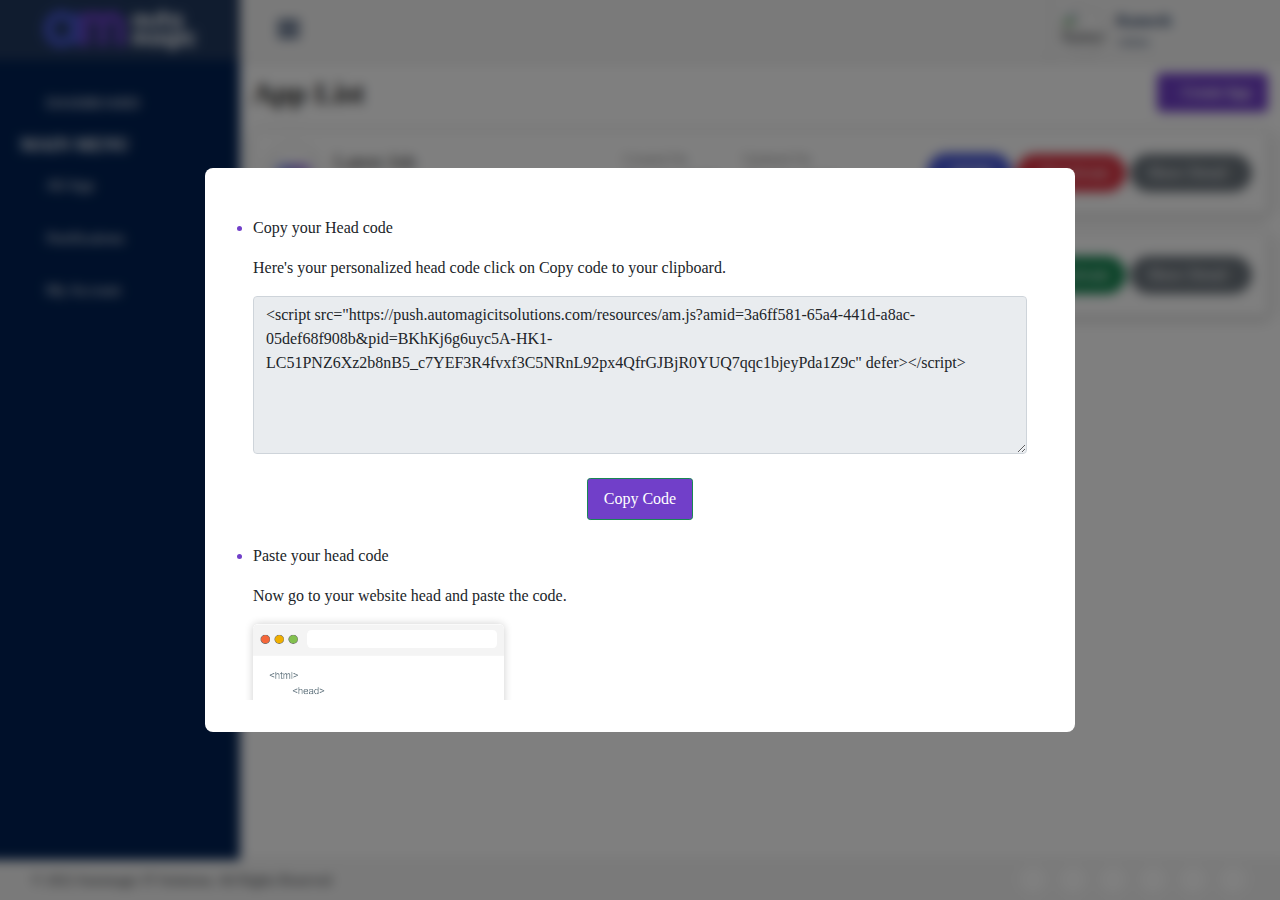
==== commit 4fc7678e: "code modal done" ====
--- a/app_listing.html
+++ b/app_listing.html
@@ -314,7 +314,7 @@
             </div>
         </div>
 
-        <div class="modal" id="html_model">
+        <!-- <div class="modal" id="html_model">
             <div class="html_code_modal">
                 <div class="card">
                     <div class="close close_html_code_modal">
@@ -334,6 +334,56 @@
                                 </span>
                             </div>
                         </div>
+                    </div>
+                </div>
+            </div>
+        </div> -->
+        <div class="modal d-block" id="html_model">
+            <div class="html_code_modal">
+                <div class="card">
+                    <div class="close close_html_code_modal">
+                        <i class="fas fa-times"></i> 
+                    </div>
+                    <div class="body">
+                        <ul>
+                            <li>
+                                <div class="mb-3">
+                                    <label for="exampleFormControlTextarea1" class="form-label mb-3">Copy your Head code </label>
+                                    <p>Here's your personalized head code click on Copy code to your clipboard.</p>
+                                    <div class="input-group">
+                                        <textarea class="form-control" id="exampleFormControlTextarea1" rows="6" disabled><script src="https://push.automagicitsolutions.com/resources/am.js?amid=3a6ff581-65a4-441d-a8ac-05def68f908b&pid=BKhKj6g6uyc5A-HK1-LC51PNZ6Xz2b8nB5_c7YEF3R4fvxf3C5NRnL92px4QfrGJBjR0YUQ7qqc1bjeyPda1Z9c" defer></script></textarea>
+                                    </div>
+                                    <span class="d-flex align-items-center justify-content-center m-4">
+                                        <button type="button" class="btn btn-sm btn-success">Copy Code</button>
+                                    </span>
+                                </div>
+                            </li>
+                            <li>
+                                <div class="mb-3">
+                                    <label for="exampleFormControlInput1" class="form-label mb-3">Paste your head code</label>
+                                    <p> Now go to your website head and paste the code.</p>
+                                    <img class="html-dummy" src="assets/images/htmlcode.png" alt="">
+                                </div>
+                            </li>
+                            <li>
+                                <div class="mb-3">
+                                    <label for="exampleFormControlTextarea1" class="form-label mb-3">Copy your placement code</label>
+                                    <p>Here's your personalized head code click on Copy code to your clipboard.</p>
+                                    <div class="input-group">
+                                        <textarea class="form-control" id="exampleFormControlTextarea1" rows="4" disabled><div class="sharethis-inline-share-buttons"></div></textarea>
+                                    </div>
+                                    <span class="d-flex align-items-center justify-content-center m-4">
+                                        <button type="button" class="btn btn-sm btn-success">Copy Code</button>
+                                    </span>
+                                </div>
+                            </li>
+                            <li>
+                                <div class="mb-3">
+                                    <p class="done">Done!</p>
+                                    <label for="exampleFormControlInput1" class="form-label mb-3">Once you've placed your code within your head, you're all set.</label>
+                                </div>
+                            </li>
+                        </ul>                       
                     </div>
                 </div>
             </div>
--- a/assets/css/main.css
+++ b/assets/css/main.css
@@ -1145,7 +1145,7 @@
 }
 
 .content .dashboard .heading, .content .contact .heading, .content .campaign .heading {
-  color: #808080 !important;
+  color: #202020 !important;
   font-size: 30px;
   font-weight: bold;
 }
--- a/assets/css/am.css
+++ b/assets/css/am.css
@@ -400,6 +400,180 @@
   margin: auto 0;
 }
 
+.listing .card .main-section .notify-info {
+  width: 45%;
+  border-right: thin solid #70707040;
+}
+
+.listing .card .main-section .notify-info .detail {
+  display: -webkit-box;
+  display: -ms-flexbox;
+  display: flex;
+  margin-bottom: 12px;
+}
+
+.listing .card .main-section .notify-info .detail img {
+  height: 50px;
+  width: 50px;
+  -o-object-fit: cover;
+     object-fit: cover;
+  -o-object-position: center;
+     object-position: center;
+  margin-right: 12px;
+  border-radius: 50%;
+  -webkit-box-shadow: 0 1px 6px 1px #00000040;
+          box-shadow: 0 1px 6px 1px #00000040;
+}
+
+.listing .card .main-section .notify-info .detail .notify-detail .top {
+  display: -webkit-box;
+  display: -ms-flexbox;
+  display: flex;
+  margin-bottom: 6px;
+}
+
+.listing .card .main-section .notify-info .detail .notify-detail .top .name {
+  font-size: 20px;
+  font-weight: 500;
+  color: #202020;
+  white-space: nowrap;
+  overflow: hidden;
+  text-overflow: ellipsis;
+}
+
+.listing .card .main-section .notify-info .detail .notify-detail .top .badge {
+  display: inline-block;
+  padding: 0.35em 0.65em;
+  font-size: 12px;
+  font-weight: 500;
+  line-height: 1;
+  color: #fff;
+  text-align: center;
+  white-space: nowrap;
+  vertical-align: text-bottom;
+  margin-left: 16px;
+  border-radius: 0.5rem;
+  background-color: #713fc9;
+}
+
+.listing .card .main-section .notify-info .detail .notify-detail .top i {
+  margin: auto 0 auto 16px;
+  font-size: 18px;
+}
+
+.listing .card .main-section .notify-info .detail .notify-detail .bottom p {
+  font-size: 14px;
+  margin-bottom: 0;
+  color: #808080;
+}
+
+.listing .card .main-section .notify-info .time-detail {
+  display: -webkit-box;
+  display: -ms-flexbox;
+  display: flex;
+}
+
+.listing .card .main-section .notify-info .time-detail .time {
+  display: -webkit-box;
+  display: -ms-flexbox;
+  display: flex;
+  margin-right: 16px;
+}
+
+.listing .card .main-section .notify-info .time-detail .time .head {
+  font-size: 14px;
+  color: #808080;
+  margin-right: 8px;
+  padding: 0;
+}
+
+.listing .card .main-section .notify-info .time-detail .time .val {
+  font-size: 14px;
+  color: #202020;
+  font-weight: 600;
+}
+
+.listing .card .main-section .schedule-detail {
+  width: 40%;
+  padding: 0 8px;
+  border-right: thin solid #70707040;
+}
+
+.listing .card .main-section .schedule-detail .schedule-time {
+  text-align: center;
+  padding-bottom: 8px;
+  margin-bottom: 8px;
+  border-bottom: thin solid #70707040;
+}
+
+.listing .card .main-section .schedule-detail .schedule-time .head {
+  font-size: 14px;
+  color: #808080;
+  margin-right: 8px;
+  padding: 0;
+}
+
+.listing .card .main-section .schedule-detail .schedule-time .val {
+  font-size: 16px;
+  color: #202020;
+  font-weight: 600;
+}
+
+.listing .card .main-section .schedule-detail .status {
+  display: -webkit-box;
+  display: -ms-flexbox;
+  display: flex;
+  -ms-flex-pack: distribute;
+      justify-content: space-around;
+}
+
+.listing .card .main-section .schedule-detail .status p {
+  margin: auto 0;
+}
+
+.listing .card .main-section .schedule-detail .status .detail {
+  margin: auto 0;
+}
+
+.listing .card .main-section .schedule-detail .status .detail .head {
+  font-size: 13px;
+  color: #808080;
+  padding: 0;
+}
+
+.listing .card .main-section .schedule-detail .status .detail .val {
+  font-size: 13px;
+  color: #202020;
+  font-weight: 600;
+}
+
+.listing .card .main-section .button-box-outline {
+  width: 15%;
+  text-align: right;
+}
+
+@media (max-width: 1350px) {
+  .listing .card .main-section .schedule-detail {
+    width: 42%;
+  }
+  .listing .card .main-section .button-box-outline {
+    width: 18%;
+  }
+}
+
+@media (max-width: 1200px) {
+  .listing .card .main-section .notify-info, .listing .card .main-section .schedule-detail {
+    width: 100%;
+    border-right: none;
+    border-bottom: thin solid #70707040;
+    padding-bottom: 16px;
+    margin-bottom: 16px;
+  }
+  .listing .card .main-section .button-box-outline {
+    width: 100%;
+  }
+}
+
 .listing .card .hidden-section {
   display: none;
   -webkit-box-orient: horizontal;
@@ -596,7 +770,7 @@
   position: relative;
   margin: auto 16px;
   min-width: 300px;
-  width: 720px;
+  width: 870px;
   background-color: #fff;
   border-radius: 8px;
   border: none;
@@ -610,4 +784,215 @@
   padding: 5px;
   cursor: pointer;
 }
+
+.modal .html_code_modal .card .body {
+  padding: 1rem;
+  height: 500px;
+  overflow-y: scroll;
+}
+
+.modal .html_code_modal .card .body::-webkit-scrollbar {
+  width: 5px;
+}
+
+.modal .html_code_modal .card .body::-webkit-scrollbar-track {
+  background: #f1f1f1;
+}
+
+.modal .html_code_modal .card .body::-webkit-scrollbar-thumb {
+  background: #888;
+  border-radius: 5px;
+}
+
+.modal .html_code_modal .card .body ul {
+  padding-left: 0;
+}
+
+.modal .html_code_modal .card .body ul li::marker {
+  color: #713fc9;
+  font-size: 16px;
+}
+
+.modal .html_code_modal .card .body ul li .btn-sm {
+  padding: 0.5rem 1rem;
+  font-size: 1rem;
+  background-color: #713fc9;
+}
+
+.modal .html_code_modal .card .body ul li .btn-sm:focus {
+  outline: none;
+  -webkit-box-shadow: none;
+          box-shadow: none;
+}
+
+.modal .html_code_modal .card .body ul li .html-dummy {
+  width: 251px;
+  -webkit-box-shadow: 0px 0px 8px #00000032;
+          box-shadow: 0px 0px 8px #00000032;
+  border-radius: 5px;
+}
+
+.modal .html_code_modal .card .body ul li .done {
+  font-size: 1.5rem;
+  color: #713fc9;
+  font-weight: 600;
+}
+
+.push-dashboard ul.app-nav {
+  list-style: none;
+  margin-bottom: 0;
+  padding-left: 0;
+}
+
+.push-dashboard ul.app-nav li {
+  display: -webkit-inline-box;
+  display: -ms-inline-flexbox;
+  display: inline-flex;
+}
+
+.push-dashboard ul.app-nav li a, .push-dashboard ul.app-nav li select {
+  padding: 6px 20px;
+  margin-left: 12px;
+  -webkit-box-shadow: 0 0 4px #00000060;
+          box-shadow: 0 0 4px #00000060;
+  border-radius: 30px;
+  color: #202020;
+  border: none;
+  -webkit-appearance: 20px;
+     -moz-appearance: 20px;
+          appearance: 20px;
+}
+
+.push-dashboard ul.app-nav li .active {
+  background-color: #713fc9;
+  color: #fff;
+}
+
+.push-dashboard .card {
+  -webkit-box-shadow: 0 1px 6px #00000030 !important;
+          box-shadow: 0 1px 6px #00000030 !important;
+}
+
+.push-dashboard .card .card-content {
+  padding: 16px !important;
+  display: -webkit-box !important;
+  display: -ms-flexbox !important;
+  display: flex !important;
+  -webkit-box-orient: vertical;
+  -webkit-box-direction: normal;
+      -ms-flex-direction: column;
+          flex-direction: column;
+  margin-bottom: 0 !important;
+}
+
+.push-dashboard .card .card-content .title {
+  margin-bottom: 1rem;
+}
+
+.push-dashboard .card .card-content .counter .count-div {
+  display: -webkit-box;
+  display: -ms-flexbox;
+  display: flex;
+  -webkit-box-orient: vertical;
+  -webkit-box-direction: normal;
+      -ms-flex-direction: column;
+          flex-direction: column;
+  padding: 32px 0;
+}
+
+.push-dashboard .card .card-content .counter .count-div .count {
+  width: 80px;
+  height: 80px;
+  border-radius: 60px;
+  display: -webkit-box;
+  display: -ms-flexbox;
+  display: flex;
+  -webkit-box-align: center;
+      -ms-flex-align: center;
+          align-items: center;
+  -webkit-box-pack: center;
+      -ms-flex-pack: center;
+          justify-content: center;
+  background-color: rgba(113, 63, 201, 0.2);
+  -webkit-box-shadow: 0 0 3px #00000040;
+          box-shadow: 0 0 3px #00000040;
+  margin: auto;
+  color: #713fc9;
+  font-weight: bold;
+}
+
+.push-dashboard .card .card-content .counter .count-div .text {
+  margin: 8px auto;
+  font-size: 18px;
+  font-weight: 500;
+}
+
+.push-dashboard .card .card-content .counter .success .count {
+  background-color: rgba(75, 181, 67, 0.2);
+  color: #4BB543;
+}
+
+.push-dashboard .card .card-content .counter .danger .count {
+  background-color: rgba(255, 0, 0, 0.2);
+  color: #FF0000;
+}
+
+.push-dashboard .card .pie {
+  width: 80%;
+  margin: auto;
+}
+
+.push-dashboard .card .push-table thead {
+  background-color: #FFF1F4;
+}
+
+.push-dashboard .card .push-table thead tr {
+  border-bottom: none;
+}
+
+.push-dashboard .card .push-table thead tr th, .push-dashboard .card .push-table thead tr td {
+  border: none;
+  font-weight: 500;
+}
+
+.push-dashboard .card .push-table tbody tr {
+  border: none;
+}
+
+.push-dashboard .card .push-table tbody tr th, .push-dashboard .card .push-table tbody tr td {
+  border: none;
+}
+
+.push-dashboard .card .push-table tbody tr th {
+  font-weight: 600;
+}
+
+.push-dashboard .card .push-table tbody tr td {
+  font-weight: lighter;
+  font-size: 15px;
+}
+
+.push-dashboard .card .push-table tbody tr .row_1 {
+  color: #4959D8;
+}
+
+.push-dashboard .card .push-table tbody tr .row_2 {
+  color: #FF859D;
+}
+
+.push-dashboard .card .push-table tbody tr .row_3 {
+  color: #00ECD4;
+}
+
+.push-dashboard .card .table-striped > tbody > tr:nth-of-type(odd) {
+  --bs-table-accent-bg: #fff;
+}
+
+.push-dashboard .card .table-striped > tbody > tr:nth-of-type(even) {
+  background-color: #F9F9F9;
+}
+
+.push-dashboard .card .table > :not(caption) > * > * {
+  padding: 16px 20px;
+}
 /*# sourceMappingURL=am.css.map */